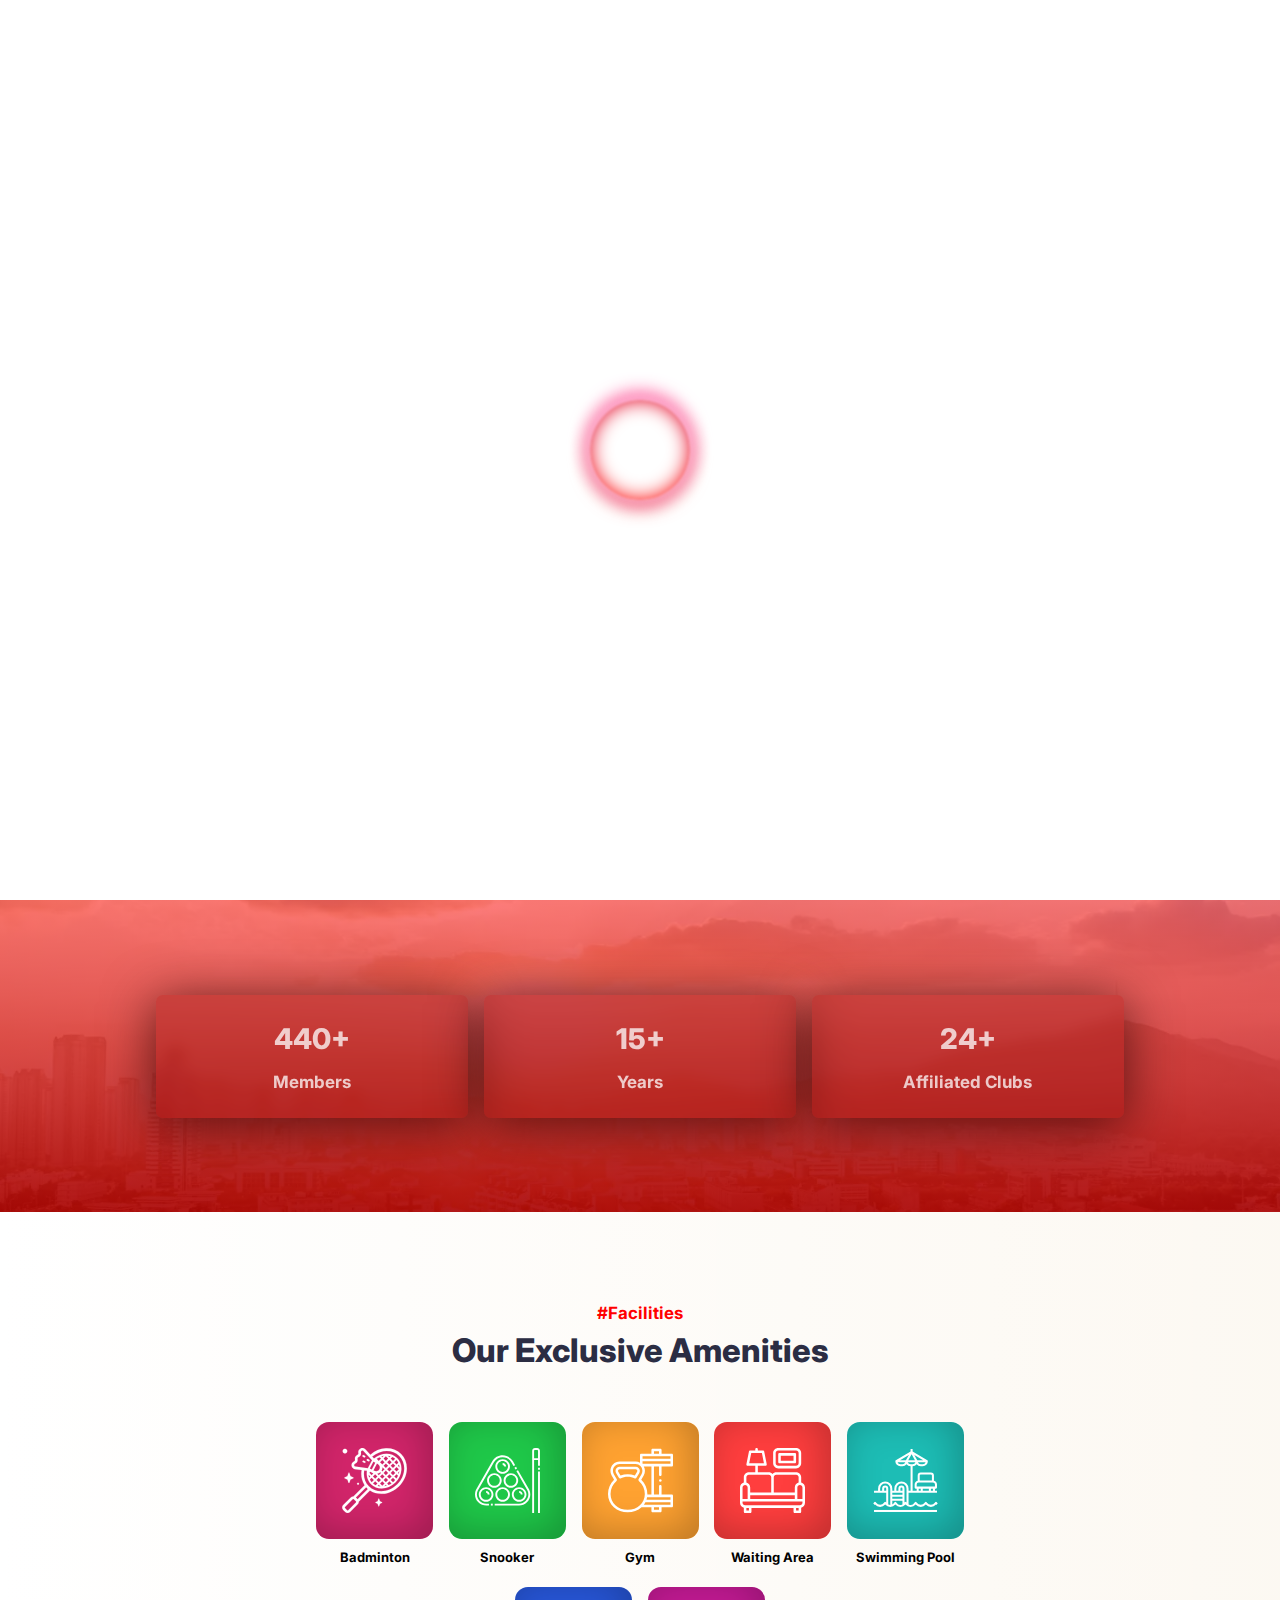
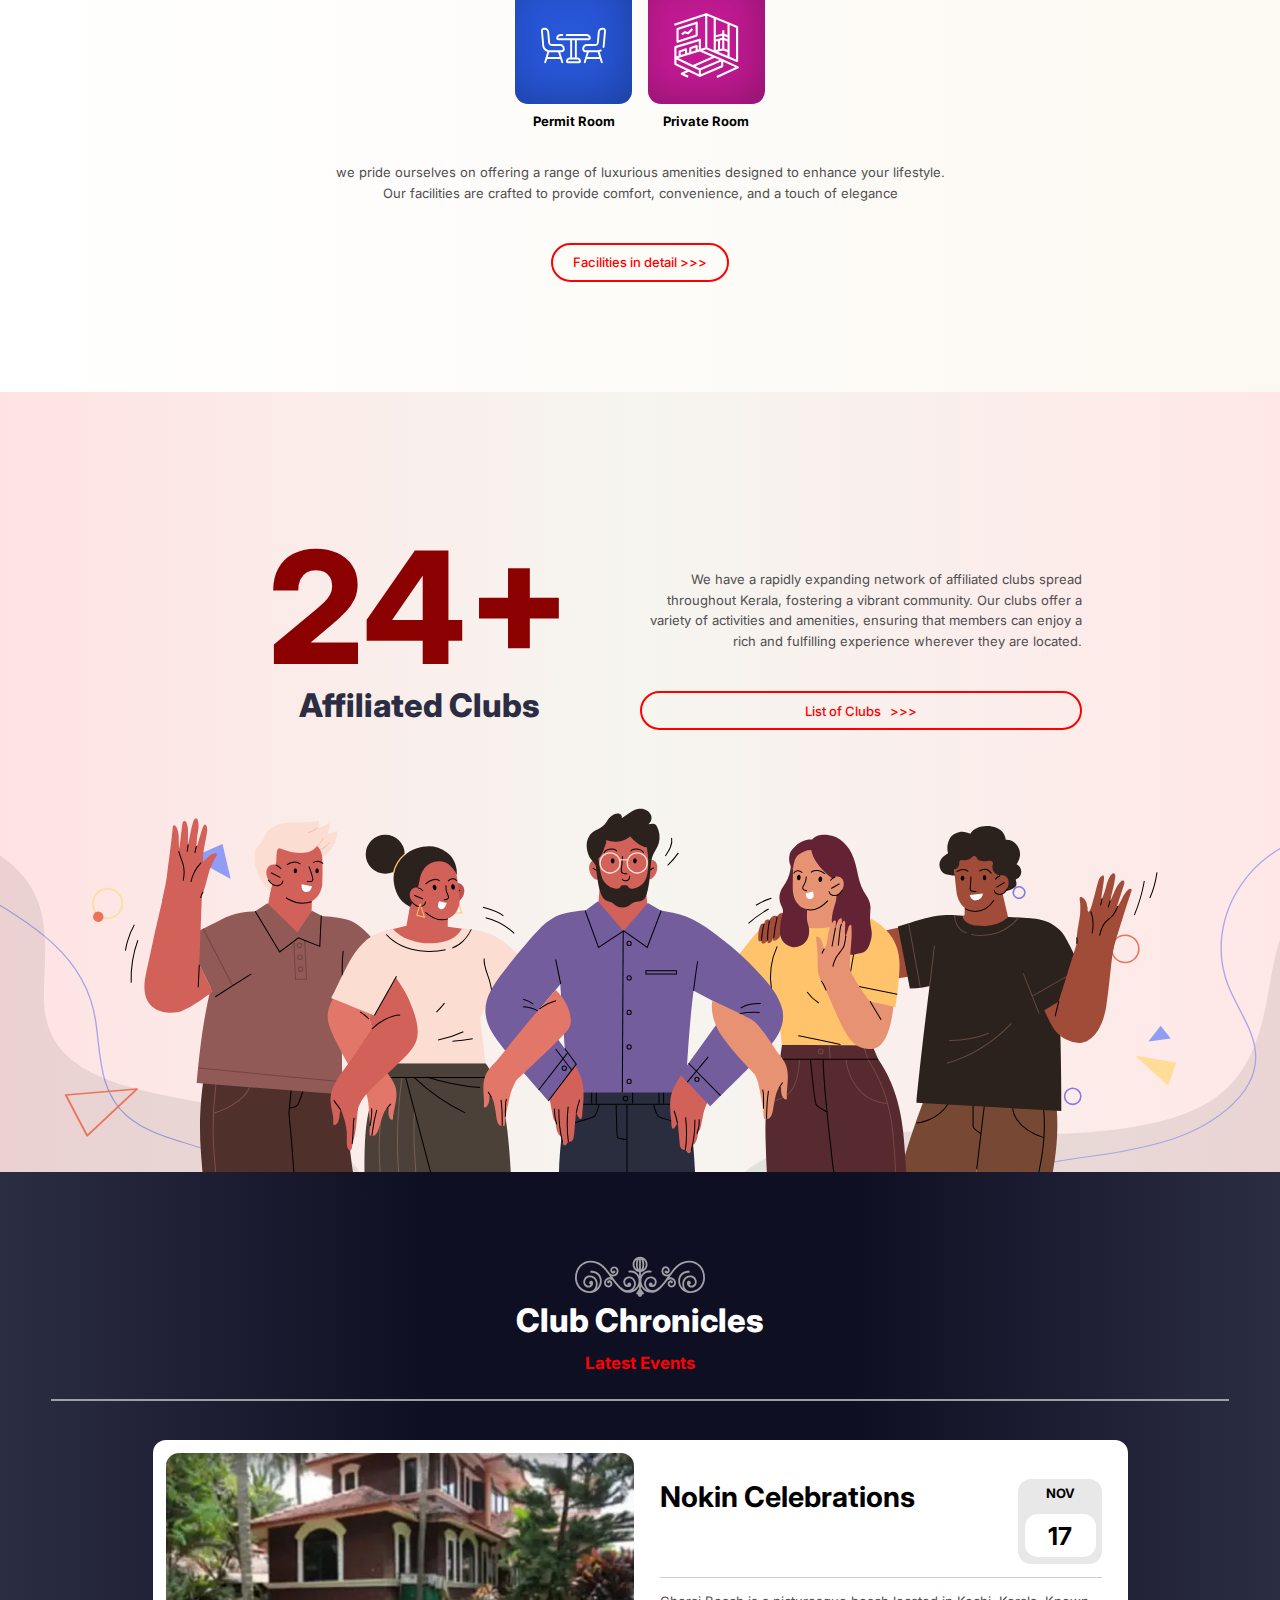
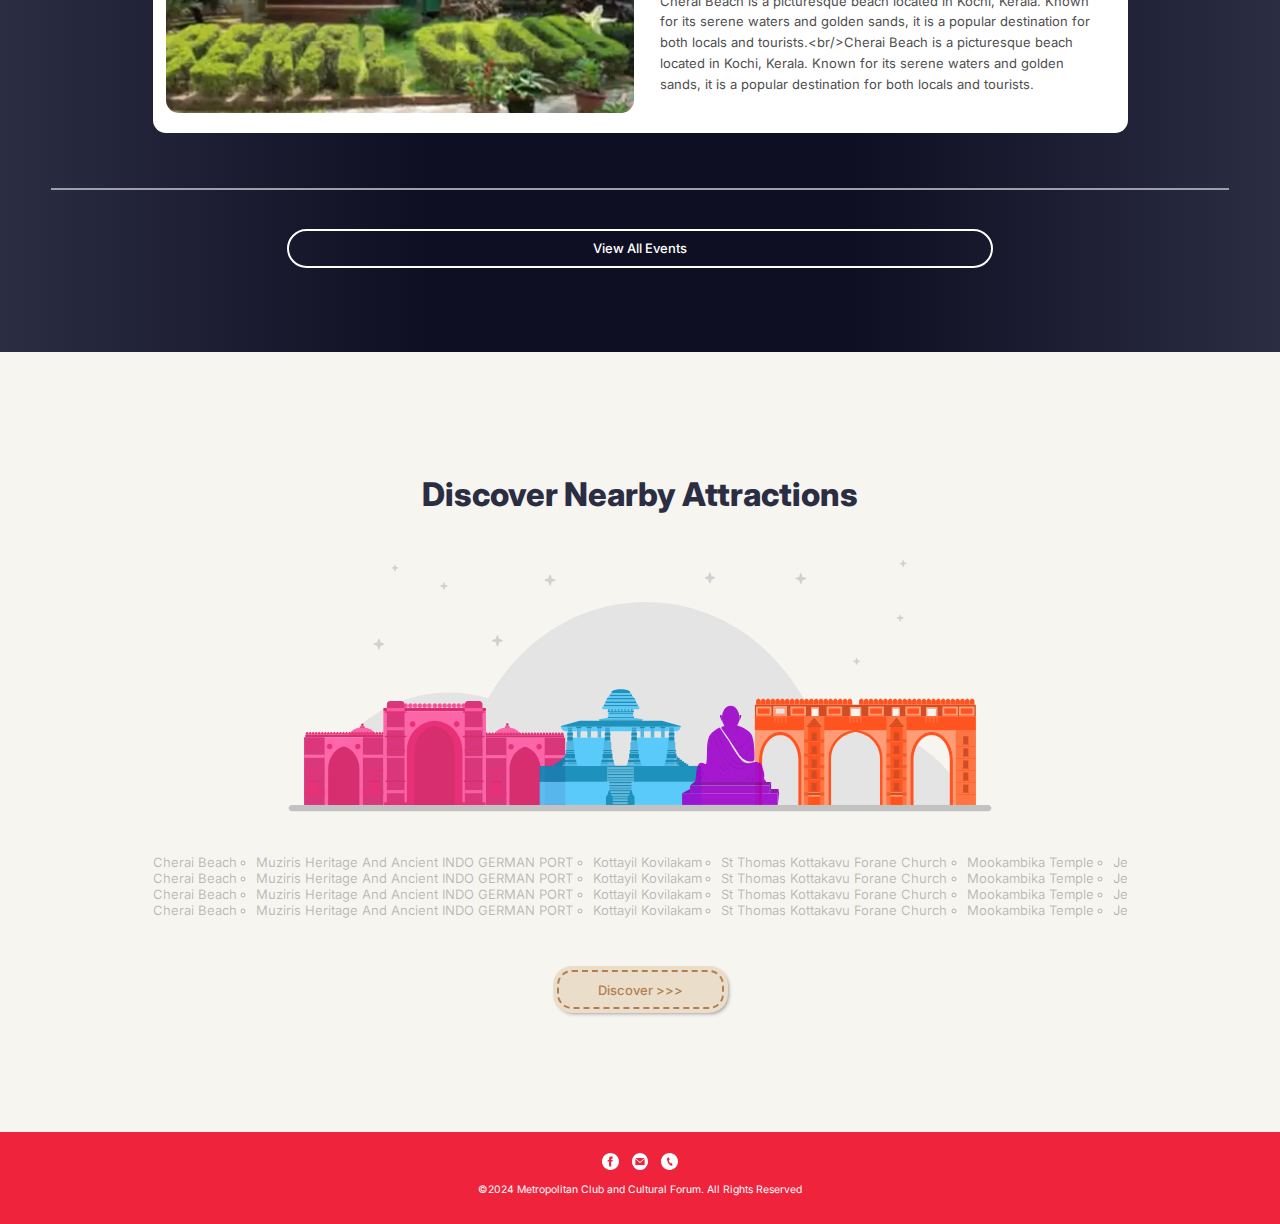
==== index.html @ 03e57292 "index.html edited" ====
<!DOCTYPE html>
<html lang="en">

<head>
    <meta charset="UTF-8" />
    <meta name="viewport" content="width=device-width, initial-scale=1.0" />
    <link rel="preconnect" href="https://fonts.googleapis.com" />
    <link rel="preconnect" href="https://fonts.gstatic.com" crossorigin />
    <link
        href="https://fonts.googleapis.com/css2?family=Inter:ital,opsz,wght@0,14..32,100..900;1,14..32,100..900&family=Lato:ital,wght@0,100;0,300;0,400;0,700;0,900;1,100;1,300;1,400;1,700;1,900&family=Lobster&display=swap"
        rel="stylesheet" />
    <link rel="stylesheet"
        href="https://cdnjs.cloudflare.com/ajax/libs/OwlCarousel2/2.3.4/assets/owl.carousel.min.css" />
    <link rel="stylesheet"
        href="https://cdnjs.cloudflare.com/ajax/libs/OwlCarousel2/2.3.4/assets/owl.theme.default.min.css" />
    <link rel="stylesheet" href="styles/resets.css" />
    <link rel="stylesheet" href="styles/support.css" />
    <link rel="stylesheet" href="styles/index.css" />
    <script src="scripts/app.js" defer></script>
    <title>Metropolitan Club</title>
</head>

<body>
    <script src="scripts/loader.js"></script>
    <nav class="navigation__bar">
        <div class="navigation__brand">
            <a href="index.html">
                <img src="./assets/images/metro.svg" alt="Brand Logo" class="navigation__brand__logo" />
                <h4 class="navigation__brand__name">Metropolitan Club</h4>
            </a>
        </div>

        <div class="navigation__items__wrapper">
            <ul class="navigation__items">

                <li class="navigation__item --mobile__hide">
                    <a href="#" class="navigation__item__url">
                        <p class="navigation__item__text --drop-downable">Explore</p>
                    </a>

                    <ul class="navigation__dropdown">
                        <li class="navigation__dropdown__item">
                            <a href="affiliated-clubs.html" class="navigation__dropdown__url">
                                <p class="navigation__dropdown__text">Affliated Clubs</p>
                            </a>
                        </li>

                        <li class="navigation__dropdown__item">
                            <a href="office-bearers.html" class="navigation__dropdown__url">
                                <p class="navigation__dropdown__text">Office Bearers</p>
                            </a>
                        </li>
                        <li class="navigation__dropdown__item">
                            <a href="nearby-attractions.html" class="navigation__dropdown__url">
                                <p class="navigation__dropdown__text">Nearby attractions</p>
                            </a>
                        </li>
                    </ul>
                </li>

                <li class="navigation__item">
                    <a href="latest-events.html" class="navigation__item__url">
                        <p class="navigation__item__text">Latest Events</p>
                    </a>
                </li>

                <li class="navigation__item">
                    <a href="facilities.html" class="navigation__item__url">
                        <p class="navigation__item__text">Facilites</p>
                    </a>
                </li>


                <li class="navigation__item">
                    <a href="membership.html" class="navigation__item__url">
                        <p class="navigation__item__text">Memberships</p>
                    </a>
                </li>

                <li class="navigation__item">
                    <a href="contacts.html" class="navigation__item__url">
                        <p class="navigation__item__text">Contact</p>
                    </a>
                </li>
            </ul>
            <div class="navigation__hamburger__icon">
                <div class="navigation__hamburger__lines"></div>
            </div>
        </div>
    </nav>

    <header id="hero">
        <div id="slides">
            <img id="slide-image" />
            <img id="slide-image-over" />
        </div>
        <div id="gradient"></div>
        <div class="container">
            <h5>Elevate Your Lifestyle</h5>
            <h1 class="h-plus">METROPOLITAN CLUB</h1>
            <div class="carousel-container">
                <div class="owl-carousel">
                    <p>
                        The Metropolitan Club was founded by socially conscious
                        businesspeople, professionals, and people with a range of
                        interests who live in and around North Paravoor.
                    </p>
                    <p>
                        Even in busy metropolis of city, the place provides a peaceful
                        atmosphere. The club is conveniently located in Nanthiyatukunnam,
                        approximately 2.25 km from Paravoor town.
                    </p>
                </div>
            </div>
            <img class="icon" src="/assets/icons/arrow.svg" alt="arrow-white">
        </div>
    </header>

    <main>
        <section id="about-us">
            <div class="container">
                <div class="hero-card">
                    <h2>440+</h2>
                    <br />
                    <h5>Members</h5>
                </div>
                <div class="hero-card">
                    <h2>15+</h2>
                    <br />
                    <h5>Years</h5>
                </div>
                <div class="hero-card">
                    <h2>24+</h2>
                    <br />
                    <h5>Affiliated&nbsp;Clubs</h5>
                </div>
            </div>
        </section>

        <section id="facilities">
            <div class="container">
                <h5>#Facilities</h5>
                <h1>Our Exclusive Amenities</h1>
                <div class="card-list">
                    <div>
                        <img style="background-color: rgb(210, 37, 106)" src="assets/icons/badminton.svg" />
                        <h6>Badminton</h6>
                    </div>
                    <div>
                        <img style="background-color: rgb(31, 200, 73)" src="assets/icons/snooker.svg" />
                        <h6>Snooker</h6>
                    </div>
                    <div>
                        <img style="background-color: rgb(255, 162, 49)" src="assets/icons/kettlebell.svg" />
                        <h6>Gym</h6>
                    </div>
                    <div>
                        <img style="background-color: rgb(255, 62, 62)" src="assets/icons/living-room.svg" />
                        <h6>Waiting Area</h6>
                    </div>
                    <div>
                        <img style="background-color: rgb(29, 189, 181)" src="assets/icons/swimming-pool.svg" />
                        <h6>Swimming Pool</h6>
                    </div>
                    <div>
                        <img style="background-color: rgb(39, 86, 215)" src="assets/icons/chair.svg" />
                        <h6>Permit Room</h6>
                    </div>
                    <div>
                        <img style="background-color: rgb(194, 26, 147)" src="assets/icons/room.svg" />
                        <h6>Private Room</h6>
                    </div>
                </div>
                <p>
                    we pride ourselves on offering a range of luxurious amenities designed to enhance your
                    lifestyle.<br> Our facilities are crafted to provide comfort, convenience, and a touch of elegance
                </p>
                <a class="btn" href="facilities.html">
                    Facilities in detail >>>
                </a>
            </div>
        </section>

        <section id="affiliated-clubs">
            <div class="container">
                <div class="content d-flex mobile-collapse">
                    <div>
                        <h1 class="h-plus">24+</h1>
                        <h1>Affiliated Clubs</h1>
                    </div>
                    <div class="p-relative">
                        <p>
                            We have a rapidly expanding network of affiliated clubs spread throughout Kerala, fostering
                            a vibrant community. Our clubs offer a variety of activities and amenities, ensuring that
                            members can enjoy a rich and fulfilling experience wherever they are located.
                        </p>
                        <a class="btn" href="affiliated-clubs.html">
                            List of Clubs&nbsp; &nbsp;>>>
                        </a>
                    </div>
                </div>
                <img src="assets/index/clubs-people.svg" alt="">
            </div>
        </section>

        <section id="latest-events">
            <div class="container">
                <img src="assets/icons/spirals-of-vines.svg">
                <h1>Club Chronicles</h1>
                <h5>Latest Events</h5>
                <div class="hr"></div>
                <ul id="event-list" class="owl-carousel">
                </ul>
                <div class="hr"></div>
                <a href="latest-events.html" class="btn">View&nbsp;All&nbsp;Events</a>
            </div>
        </section>

        <section id="tourist-attractions">
            <div class="container">
                <h1>Discover Nearby Attractions</h1>
                <img src="assets/index/nearby-attractions.svg" alt="illustration" class="illustration">
                <div class="marquee">
                    <ul class="attractions-list d-flex marquee-1"></ul>
                    <ul class="attractions-list d-flex marquee-2"></ul>
                    <ul class="attractions-list d-flex marquee-3"></ul>
                    <ul class="attractions-list d-flex marquee-4"></ul>
                </div>
                <a class="btn" href="nearby-attractions.html">
                    Discover >>>
                </a>
            </div>
        </section>
    </main>

    <footer class="footer">
        <div class="footer__icon__container">
            <a href="" class="footer__icon__link"><img class="footer__icon" src="assets/images/facebook-white.svg"
                    alt="Facebook Icon" /></a>
            <a href="" class="footer__icon__link"><img class="footer__icon" src="assets/images/email-white.svg"
                    alt="Email Icon" /></a>
            <a href="" class="footer__icon__link"><img class="footer__icon" src="assets/images/phone-white.svg"
                    alt="Phone Icon" /></a>
        </div>
        <p class="copyright__fineprint">
            ©2024 Metropolitan Club and Cultural Forum. All Rights Reserved
        </p>
    </footer>
    <script src="https://code.jquery.com/jquery-3.6.0.min.js"></script>
    <script src="https://cdnjs.cloudflare.com/ajax/libs/OwlCarousel2/2.3.4/owl.carousel.js"></script>
    <script src="scripts/index.js"></script>
</body>

</html>
---- styles/resets.css ----
/*--- CSS Variables ---*/
:root {
  --primary-clr: #ef233c;
  --secondary-clr: #2b2d42;
  --accent-clr: #ffde4a;
  --text-fineprint-clr: #858585;
  --footer-secondary-clr: #252525;
  --drop-shadow-dark: rgba(0, 0, 0, 0.19) 0px 10px 14px,
    rgba(0, 0, 0, 0.23) 0px 6px 12px;
}

/*--- CSS style resets ---*/
*,
*::after,
*::before {
  box-sizing: border-box;
  padding: 0;
  margin: 0;
}

img {
  max-width: 100%;
}

a {
  text-decoration: none;
}

li {
  list-style: none;
}

button {
  border: 0;
}

body {
  font-family: "inter";
  min-height: 100dvh;
}

/*--- Resuable Styles ---*/

/* >--- Navigation Bar Styles ---< */

.navigation__bar {
  position: fixed;
  z-index: 99;
  width: 100%;
  top: 0;
}

.navigation__brand {
  display: flex;
  align-items: center;
  justify-content: center;
  gap: 0.4rem;
  padding: 0.5rem;
  background-color: #fff;
}

.navigation__brand__logo {
  max-width: 1.3rem;
}

.navigation__brand__name {
  padding: 0;
  font-size: 1rem;
  font-weight: 300;
}

.navigation__items__wrapper {
  display: flex;
  align-items: center;
  justify-content: center;
  background-color: var(--secondary-clr);
  min-height: 4rem;
}

.navigation__items {
  display: flex;
  align-items: center;
  justify-content: space-evenly;
  width: 75%;
  min-width: min(32rem, 100%);
  max-width: 42rem;
  font-size: 1.07rem;
  font-weight: 500;
}

.navigation__item {
  height: auto;
  position: relative;
  cursor: pointer;
}

.navigation__item::after {
  position: absolute;
  content: "";
  height: 0.15rem;
  width: 0%;
  background-color: white;
  bottom: 0.1rem;
  left: 50%;
  transform: translateX(-50%);
  transition: width 300ms ease-in;
}

.navigation__item:hover::after {
  width: 1.75rem;
}

.navigation__hamburger__icon {
  display: none;
}

.--drop-downable::before {
  position: absolute;
  content: url("../assets/icons/dropdown.svg");
  top: 50%;
  right: -1.1rem;
  height: 1rem;
  width: 1rem;
  color: white;
  transform-origin: 50% calc(50% + 0.1rem);
  transform: translateY(-50%);
  transition: transform 0.3s ease-in-out;
}
.--drop-downable:hover::before {
  transform: translateY(-60%) rotate(-180deg);
}

.navigation__dropdown {
  position: absolute;
  width: max-content;
  left: 50%;
  padding-block: 1.2rem 0;
  padding-inline: 1.6rem;
  border-radius: 4px;
  background-color: var(--secondary-clr);

  visibility: hidden;
  pointer-events: none;
  opacity: 0;
  transform: translate(-50%);
  transition: opacity 200ms ease-in-out, transform 200ms ease-in-out;
}

.navigation__item__text,
.navigation__dropdown__text {
  padding: 0.3em 0;
  text-align: center;
  color: #fff;
  transition: all 150ms ease-in;
}

.navigation__dropdown__text:hover {
  transform: scale(1.07);
}

.navigation__dropdown__item {
  padding-bottom: 0.7rem;
}

.navigation__item:hover > .navigation__dropdown,
.navigation__item > .navigation__item__url:focus + .navigation__dropdown {
  visibility: visible;
  pointer-events: all;
  animation: reveal-dropdown 300ms ease-in-out;
  animation-fill-mode: forwards;
}

@keyframes reveal-dropdown {
  from {
    opacity: 0;
    transform: translate(-50%, -1rem);
  }

  to {
    opacity: 1;
    transform: translate(-50%, 0);
  }
}

/*---Navigation bar media queries ---*/

@media all and (max-width: 41rem) {
  .navigation__items {
    height: 0;
    flex-direction: column;
    justify-content: unset;
    gap: 1rem;
    min-width: unset;
    margin-block: 1.5rem;
    overflow: hidden;
  }

  .navigation__hamburger__icon {
    align-self: self-start;
    display: block;
    cursor: pointer;
  }

  .navigation__hamburger__lines {
    display: block;
    width: 1.5rem;
    height: 0.15rem;
    margin-top: 2rem;
    border-radius: 10px;
    background-color: var(--accent-clr);
    transition: transform 1s ease, opacity 0.3s ease;
  }

  .navigation__hamburger__lines::before,
  .navigation__hamburger__lines::after {
    position: absolute;
    content: "";
    width: 1.5rem;
    height: 0.15rem;
    border-radius: 10px;
    background-color: var(--accent-clr);
  }

  .navigation__hamburger__lines::before {
    transform: translateY(-0.4rem);
  }

  .navigation__hamburger__lines::after {
    transform: translateY(0.4rem);
  }

  .navigation__hamburger__icon.open .navigation__hamburger__lines {
    background-color: var(--secondary-clr);
  }

  .navigation__hamburger__icon.open .navigation__hamburger__lines::after {
    transform: rotate(-45deg);
    transition: transform 0.3s ease;
  }

  .navigation__hamburger__icon.open .navigation__hamburger__lines::before {
    transform: rotate(45deg);
    transition: transform 0.3s ease;
  }

  .--mobile__hide .navigation__item__url {
    display: none;
  }

  .navigation__dropdown {
    position: unset;
    display: block;
    width: 100%;
    padding: 0;
    visibility: visible;
    pointer-events: all;
    opacity: 1;
    transform: translate(0);
  }

  .navigation__item:hover > .navigation__dropdown,
  .navigation__item > .navigation__item__url:focus + .navigation__dropdown {
    animation: unset;
  }

  .navigation__dropdown__item {
    position: relative;
    padding: 0;
  }

  .navigation__dropdown__item + .navigation__dropdown__item {
    padding-top: 1rem;
  }

  .navigation__dropdown__text:hover {
    transform: unset;
  }

  .navigation__item.--mobile__hide::after {
    position: unset;
    height: unset;
    transform: unset;
    transition: unset;
  }

  .navigation__dropdown__item::after {
    position: absolute;
    content: "";
    height: 0.15rem;
    width: 0%;
    background-color: white;
    bottom: 0.1rem;
    left: 50%;
    transform: translateX(-50%);
    transition: width 300ms ease-in;
  }

  .navigation__dropdown__item:hover::after {
    width: 1.75rem;
  }
}

/*--- footer styles  ---*/

.footer {
  display: flex;
  flex-direction: column;
  align-items: center;
  justify-content: center;
  flex-wrap: wrap;
  gap: 0.7rem;
  width: 100%;
  padding-block: 1.6rem;
  color: white;
  background-color: var(--primary-clr);
}

.footer__icon__container {
  display: flex;
  gap: 1rem;
  text-align: center;
}

.footer__icon {
  max-width: 1.3rem;
}

.copyright__fineprint {
  text-align: center;
  font-size: 0.8rem;
}

.footer__icon__link {
  transition: transform 200ms ease-in;
}

.footer__icon__link:hover {
  transform: scale(1.1);
}

.--background-clr {
  background-color: var(--footer-secondary-clr);
}

/*--- javascript Classes ----*/
---- styles/support.css ----
:root {
  font-size: 13px;
}

h1 {
  padding-bottom: 0.5em;
  font-weight: 800;
  font-size: 2.5rem;
}

h2 {
  padding-bottom: 0.5em;
  font-weight: bold;
  font-size: 2.2rem;
}

h3 {
  padding-bottom: 0.5em;
  font-weight: bold;
  font-size: 1.9rem;
}

h4 {
  padding-bottom: 0.5em;
  font-weight: bold;
  font-size: 1.6rem;
}

h5 {
  padding-bottom: 0.5em;
  font-weight: bold;
  font-size: 1.3rem;
}

h6 {
  padding-bottom: 0.5em;
  font-weight: bold;
  font-size: 1rem;
}

p {
  padding-bottom: 0.5em;
  color: rgb(79, 79, 79);
  line-height: 1.6em;
  font-size: 1rem;
}

body {
  position: relative;
  background-color: #f6f5f0;
  overflow-x: hidden;
}

header,
section {
  margin: none;
  display: flex;
  justify-content: center;
  align-items: center;
  width: 100vw;
}
header .container,
section .container {
  padding-block: 5rem;
  display: flex;
  align-items: center;
  justify-content: center;
  margin: 0rem 0rem;
  max-width: 98rem;
  width: 92%;
}
header:nth-child(even),
section:nth-child(even) {
  background-color: #e8e8e8;
}

nav p,
footer p {
  color: white !important;
}

.secondary-header {
  min-height: 28rem;
  background: linear-gradient(to top, rgba(0, 0, 0, 0.6745098039), rgba(52, 57, 73, 0.4784313725)), url("../assets/header-image.webp") bottom/cover no-repeat;
  display: flex;
  align-items: end;
}
.secondary-header .container {
  width: 100vw;
  flex-direction: column;
  display: flex;
  align-items: center;
  justify-content: center;
  padding-bottom: 4.5rem;
}
.secondary-header .h-plus {
  text-shadow: 0 0 0.5rem rgb(67, 67, 67), 0.5rem 0rem 0 rgba(255, 255, 255, 0.645), -0.5rem 0rem 0 rgba(255, 255, 255, 0.288);
  text-align: center;
  display: flex;
  justify-content: center;
  align-items: center;
  line-height: clamp(4rem, 8vw, 8rem);
  color: rgba(255, 0, 0, 0.5);
  font-size: clamp(4rem, 8vw, 8rem);
  padding-bottom: 2rem;
}
.secondary-header h1 {
  color: white;
  padding-bottom: 0.5em;
}
.secondary-header h5 {
  text-align: center;
  font-weight: 500;
  color: white;
  padding-bottom: 2rem;
}
.secondary-header h6 {
  color: white;
  opacity: 0.75;
}

.btn {
  font-size: 1rem;
  height: 3rem;
  color: red;
  cursor: pointer;
  font-weight: 500;
  transition: all 0.2s;
  padding: 10px 20px;
  border: solid 2px red;
  border-radius: 100px;
  display: flex;
  align-items: center;
  justify-content: center;
}
.btn:hover {
  border: solid 2px white;
  background: #e8003c;
  color: white;
}
.btn > svg {
  width: 34px;
  margin-left: 10px;
  transition: transform 0.3s ease-in-out;
}
.btn:hover svg {
  transform: translateX(5px);
}
.btn:active {
  transform: translateY(3px);
  background: #bd0032;
}

#card-board {
  display: flex;
  flex-wrap: wrap;
  gap: 1rem;
  justify-content: center;
  align-items: stretch;
}

.d-flex {
  display: flex;
}

.p-relative {
  position: relative;
}

.p-absolute {
  position: absolute;
}

.mobile-collapse > * {
  width: 50%;
}

@media screen and (max-width: 72rem) {
  .mobile-collapse {
    flex-direction: column;
  }
  .mobile-collapse > * {
    width: 100%;
  }
  .mobile-collapse p {
    text-align: center !important;
  }
}
hr {
  border-top: solid 1px #b1b1b1;
  border-bottom: solid 1px #b1b1b1;
  padding: 0;
  margin: 0;
  width: 100%;
}

img {
  -o-object-fit: cover;
     object-fit: cover;
}

@keyframes fade-out {
  from {
    opacity: 1;
  }
  to {
    opacity: 0;
  }
}
.loader-container {
  z-index: 9999;
  top: 0;
  left: 0;
  right: 0;
  bottom: 0;
  position: fixed;
  background-color: white;
  display: flex;
  align-items: center;
  justify-content: center;
  transition: 0.5s;
}

.loader {
  background-image: linear-gradient(#e40021 35%, #ff0000);
  width: 100px;
  height: 100px;
  animation: spinning 1.7s linear infinite;
  text-align: center;
  border-radius: 50px;
  filter: blur(1px);
  box-shadow: 0px -5px 20px 0px #ff2486, 0px 5px 20px 0px #e40021;
}

.spinner {
  background-color: white;
  width: 100px;
  height: 100px;
  border-radius: 50px;
  filter: blur(10px);
}

@keyframes spinning {
  to {
    transform: rotate(360deg);
  }
}
.card {
  background-color: white;
  border: solid rgba(211, 211, 211, 0.516) 1px;
  overflow: hidden;
  box-sizing: border-box;
  gap: 0.8rem;
  border-radius: 2rem;
}
---- styles/index.css ----
@keyframes slideZoomIn {
  0% {
    transform: scale(1.12);
  }
  100% {
    transform: scale(1.36);
  }
}
@keyframes slideZoomInOver {
  0% {
    transform: scale(1);
    opacity: 0;
  }
  20% {
    opacity: 1;
  }
  80% {
    opacity: 1;
  }
  100% {
    transform: scale(1.24);
    opacity: 0;
  }
}
@keyframes bounce {
  0% {
    opacity: 0;
    transform: translateY(0%);
  }
  10% {
    opacity: 0.4;
  }
  50% {
    transform: translateY(20%);
  }
  85% {
    opacity: 0.4;
  }
  100% {
    opacity: 0;
    transform: translateY(15%);
  }
}
header {
  overflow: hidden;
  position: relative;
  background-color: black;
  height: 100vh;
  display: flex;
  align-items: end;
}
header #slides {
  -o-object-fit: cover;
     object-fit: cover;
  position: absolute;
  width: 100vw;
  height: 100vh;
}
header #gradient {
  position: absolute;
  top: 0;
  bottom: 0;
  right: 0;
  left: 0;
  background: linear-gradient(180deg, rgba(0, 0, 0, 0.34) 0%, rgba(6, 25, 44, 0.7) 40%, rgba(13, 39, 67, 0.65) 100%);
}
header #slide-image {
  position: absolute;
  display: flex;
  height: 100vh;
  width: 100vw;
  animation: slideZoomIn 16s linear infinite 8s;
}
header #slide-image-over {
  background-color: rgba(0, 0, 255, 0.175);
  display: flex;
  height: 100vh;
  width: 100vw;
  position: absolute;
  animation: slideZoomInOver 16s linear infinite;
}
header .container {
  margin: 0;
  padding-bottom: 8rem !important;
  max-width: none;
  width: 100% !important;
  -webkit-backdrop-filter: blur(0rem);
  backdrop-filter: blur(0rem);
  flex-direction: column;
  display: flex;
  align-items: center;
  justify-content: center;
  background: linear-gradient(to top, rgba(0, 0, 0, 0.7), rgba(0, 0, 0, 0));
}
header .container > * {
  padding-right: 2rem;
  padding-left: 2rem;
  max-width: 100rem;
}
header .container .icon {
  padding-top: 3rem;
  opacity: 0.3;
  width: 6rem;
  animation: bounce 4s infinite;
}
header .carousel-container {
  width: 100%;
  background: linear-gradient(to right, transparent, rgba(133, 133, 133, 0.5), transparent);
  border-radius: 0.5rem;
}
header .carousel-container p {
  margin: auto;
  padding: 2rem;
  text-align: center;
  line-height: 1.8em;
  color: white !important;
  max-width: 42rem;
}
header .h-plus {
  text-align: center;
  display: flex;
  justify-content: center;
  align-items: center;
  line-height: clamp(1em, 8vw, 1em);
  font-size: clamp(3rem, 8vw, 6rem);
  padding-bottom: 2rem;
  background: linear-gradient(to top, rgb(169, 0, 0), rgb(255, 86, 86));
  opacity: 0.9;
  -webkit-background-clip: text;
  background-clip: text;
  -webkit-text-fill-color: transparent;
}
header h5 {
  text-align: center;
  font-weight: 500;
  color: white;
  padding-bottom: 1.5rem;
  opacity: 0.8;
}

section {
  min-height: 60rem;
}
section h1 {
  color: #2b2d43;
  padding-bottom: 3rem;
}
section h5 {
  color: red;
}

#about-us {
  background: linear-gradient(to top, rgba(169, 0, 0, 0.9), rgba(255, 86, 86, 0.75)), url("../assets/index/about-us.webp") no-repeat center center;
  background-size: cover;
  min-height: 24rem;
}
#about-us .container {
  gap: 1.2rem;
  display: flex;
  flex-wrap: wrap;
  align-items: center;
  justify-content: center;
}
#about-us .hero-card {
  -webkit-backdrop-filter: blur(0.5rem);
  backdrop-filter: blur(0.5rem);
  border-radius: 0.5rem;
  width: 30%;
  min-width: 16rem;
  max-width: 24rem;
  background-color: rgba(136, 0, 0, 0.286);
  text-align: center;
  padding: 2rem;
  box-shadow: 0rem 0.5rem 4rem rgba(37, 0, 0, 0.7019607843);
}
#about-us .hero-card h2,
#about-us .hero-card h5 {
  padding: 0;
  color: rgba(255, 255, 255, 0.75);
}
#about-us .hero-card h2 {
  font-weight: 800 !important;
}

#facilities {
  text-align: center;
  background: linear-gradient(to left, rgba(255, 250, 243, 0.7), rgb(255, 255, 255));
}
#facilities .container {
  display: flex;
  align-items: center;
  flex-direction: column;
}
#facilities p {
  max-width: 60rem;
  padding-bottom: 1.5rem;
}
#facilities h6 {
  padding-top: 0.5rem;
}
#facilities .card-list {
  padding-top: 1rem;
  padding-bottom: 2rem;
  display: flex;
  flex-wrap: wrap;
  gap: 1.2rem;
  align-items: center;
  justify-content: center;
  max-width: 50rem;
}
#facilities .card-list img {
  width: 9rem;
  box-shadow: inset -0.5rem -0.5rem 3rem rgba(0, 0, 0, 0.25);
  padding: 2rem;
  border-radius: 1rem;
  height: 9rem;
  transition: box-shadow 0.5s;
}
#facilities .card-list img:hover {
  box-shadow: inset 0.5rem 0.5rem 3rem rgba(0, 0, 0, 0.25);
}
#facilities .btn {
  margin: 1.5rem;
}

@keyframes rotate {
  from {
    transform: translate(-50%, -50%) rotate(0deg);
  }
  to {
    transform: translate(-50%, -50%) rotate(360deg);
  }
}
#affiliated-clubs {
  overflow: hidden;
  text-align: left;
  align-items: flex-start;
  background: url(../assets/index/clubs-bg.svg) bottom center/contain no-repeat, linear-gradient(to left, rgb(255, 231, 231), rgba(0, 0, 0, 0), rgb(255, 227, 227));
  align-items: end;
}
#affiliated-clubs .container {
  display: flex;
  flex-direction: column;
  padding-top: 0;
  padding-bottom: 0;
  align-items: center;
}
#affiliated-clubs .content {
  width: 75%;
  justify-content: space-between;
}
#affiliated-clubs h1 {
  padding: 0;
  text-align: center;
}
#affiliated-clubs .h-plus {
  justify-content: center;
  display: flex;
  align-items: center;
  height: 12rem;
  color: darkred;
  font-size: 12rem;
}
#affiliated-clubs p {
  text-align: right;
  padding: 3rem 0rem 6rem !important;
}
#affiliated-clubs .content {
  z-index: 10;
}
#affiliated-clubs img {
  padding-top: 4rem;
  width: 100%;
  max-width: 80rem;
}
#affiliated-clubs .btn {
  left: 0;
  right: 0;
  bottom: 0;
  position: absolute;
}

#latest-events {
  background: linear-gradient(to right, #2b2d43, rgb(15, 15, 35), rgb(15, 15, 35), #2b2d43);
}
#latest-events .container {
  display: flex;
  flex-direction: column;
  align-items: center;
  justify-content: center;
}
#latest-events .container > img {
  width: 10rem;
}
#latest-events .container > img {
  opacity: 0.6;
}
#latest-events .hr {
  width: 100%;
  border-top: solid #9f9fa7 2px;
}
#latest-events h1 {
  text-align: center;
  color: white;
  width: 100%;
  padding-bottom: 1rem;
}
#latest-events h5 {
  width: 100%;
  padding-bottom: 2rem;
  text-align: center;
  color: rgb(255, 0, 0);
}
#latest-events .event-slide-container {
  width: 100%;
  display: flex;
  align-items: center;
  justify-content: center;
}
#latest-events .event-slide {
  margin: 0.5rem;
  margin-top: 3rem;
  margin-bottom: 3rem;
  max-width: 75rem;
  min-height: 10rem;
  border-radius: 1rem;
  padding: 1rem;
  gap: 1rem;
  display: flex;
  background-color: white;
}
#latest-events .event-slide .event-details {
  padding: 2rem 1rem;
  width: 50%;
}
#latest-events .event-slide .event-details .event-title {
  display: flex;
  gap: 1rem;
  padding-bottom: 1rem;
}
#latest-events .event-slide .event-details .event-title h2 {
  display: flex;
  width: 100%;
}
#latest-events .event-slide .event-details p {
  height: 9rem;
  overflow: hidden;
  padding-top: 1rem;
  border-top: 1px solid #d0d0d0;
}
#latest-events .event-slide .date-card {
  justify-self: flex-end;
  width: 8rem;
  background-color: rgb(232, 232, 232);
  padding: 0.5rem;
  border-radius: 1rem;
  text-align: center;
}
#latest-events .event-slide .date-card h3 {
  background-color: white;
  margin-top: 0.5rem;
  border-radius: 1rem;
  padding: 0.5rem;
}
#latest-events .event-slide img {
  width: 50%;
  border-radius: 1rem;
  -o-object-fit: cover;
     object-fit: cover;
  height: 20rem;
}
#latest-events .btn {
  width: 60%;
  max-width: 60rem;
  border: solid 2px white;
  margin-top: 3rem;
  color: white;
}
#latest-events .btn:hover {
  background-color: white;
  color: #2b2d43;
}

@media screen and (max-width: 72rem) {
  .mobile-collapse {
    flex-direction: column;
  }
  .mobile-collapse > * {
    width: 100% !important;
  }
  .mobile-collapse p {
    text-align: center !important;
  }
}
@keyframes marquee {
  0% {
    transform: translateX(0);
  }
  100% {
    transform: translateX(-100%);
  }
}
#tourist-attractions {
  text-align: center;
}
#tourist-attractions .container {
  overflow: hidden;
  display: flex;
  align-items: center;
  justify-content: center;
  flex-direction: column;
}
#tourist-attractions li {
  color: rgba(0, 0, 0, 0.264);
  list-style: circle;
  text-wrap: nowrap;
  padding-right: 1.5rem;
}
#tourist-attractions button {
  background-color: red;
  color: white;
  font-size: 1rem;
  height: 3rem;
  align-items: center;
  justify-content: center;
  display: flex;
  padding: 1rem 2rem;
  border-radius: 0.5rem;
}
#tourist-attractions button .svg {
  padding-right: 1rem;
  height: 2rem;
}
#tourist-attractions .btn {
  outline: none;
  color: hsl(28, 40%, 51%);
  padding: 1em;
  padding-left: 3em;
  padding-right: 3em;
  border: 2px dashed hsl(28, 40%, 51%);
  border-radius: 15px;
  background-color: #EADDCA;
  box-shadow: 0 0 0 4px #EADDCA, 2px 2px 4px 2px rgba(0, 0, 0, 0.5);
  transition: 0.1s ease-in-out, 0.4s color;
}
#tourist-attractions button:active {
  transform: translateX(0.1em) translateY(0.1em);
  box-shadow: 0 0 0 4px #EADDCA, 1.5px 1.5px 2.5px 1.5px rgba(0, 0, 0, 0.5);
}
#tourist-attractions .marquee-1 {
  animation: marquee 48s linear 0s infinite;
}
#tourist-attractions .marquee-2 {
  animation: marquee 48s linear -6s infinite reverse;
}
#tourist-attractions .marquee-3 {
  animation: marquee 48s linear -12s infinite;
}
#tourist-attractions .marquee-4 {
  animation: marquee 48s linear -18s infinite reverse;
}
#tourist-attractions .marquee {
  width: 100%;
  max-width: 75rem;
  overflow: hidden;
  padding-bottom: 4rem;
}
#tourist-attractions img {
  padding: 0rem 0 2rem;
}
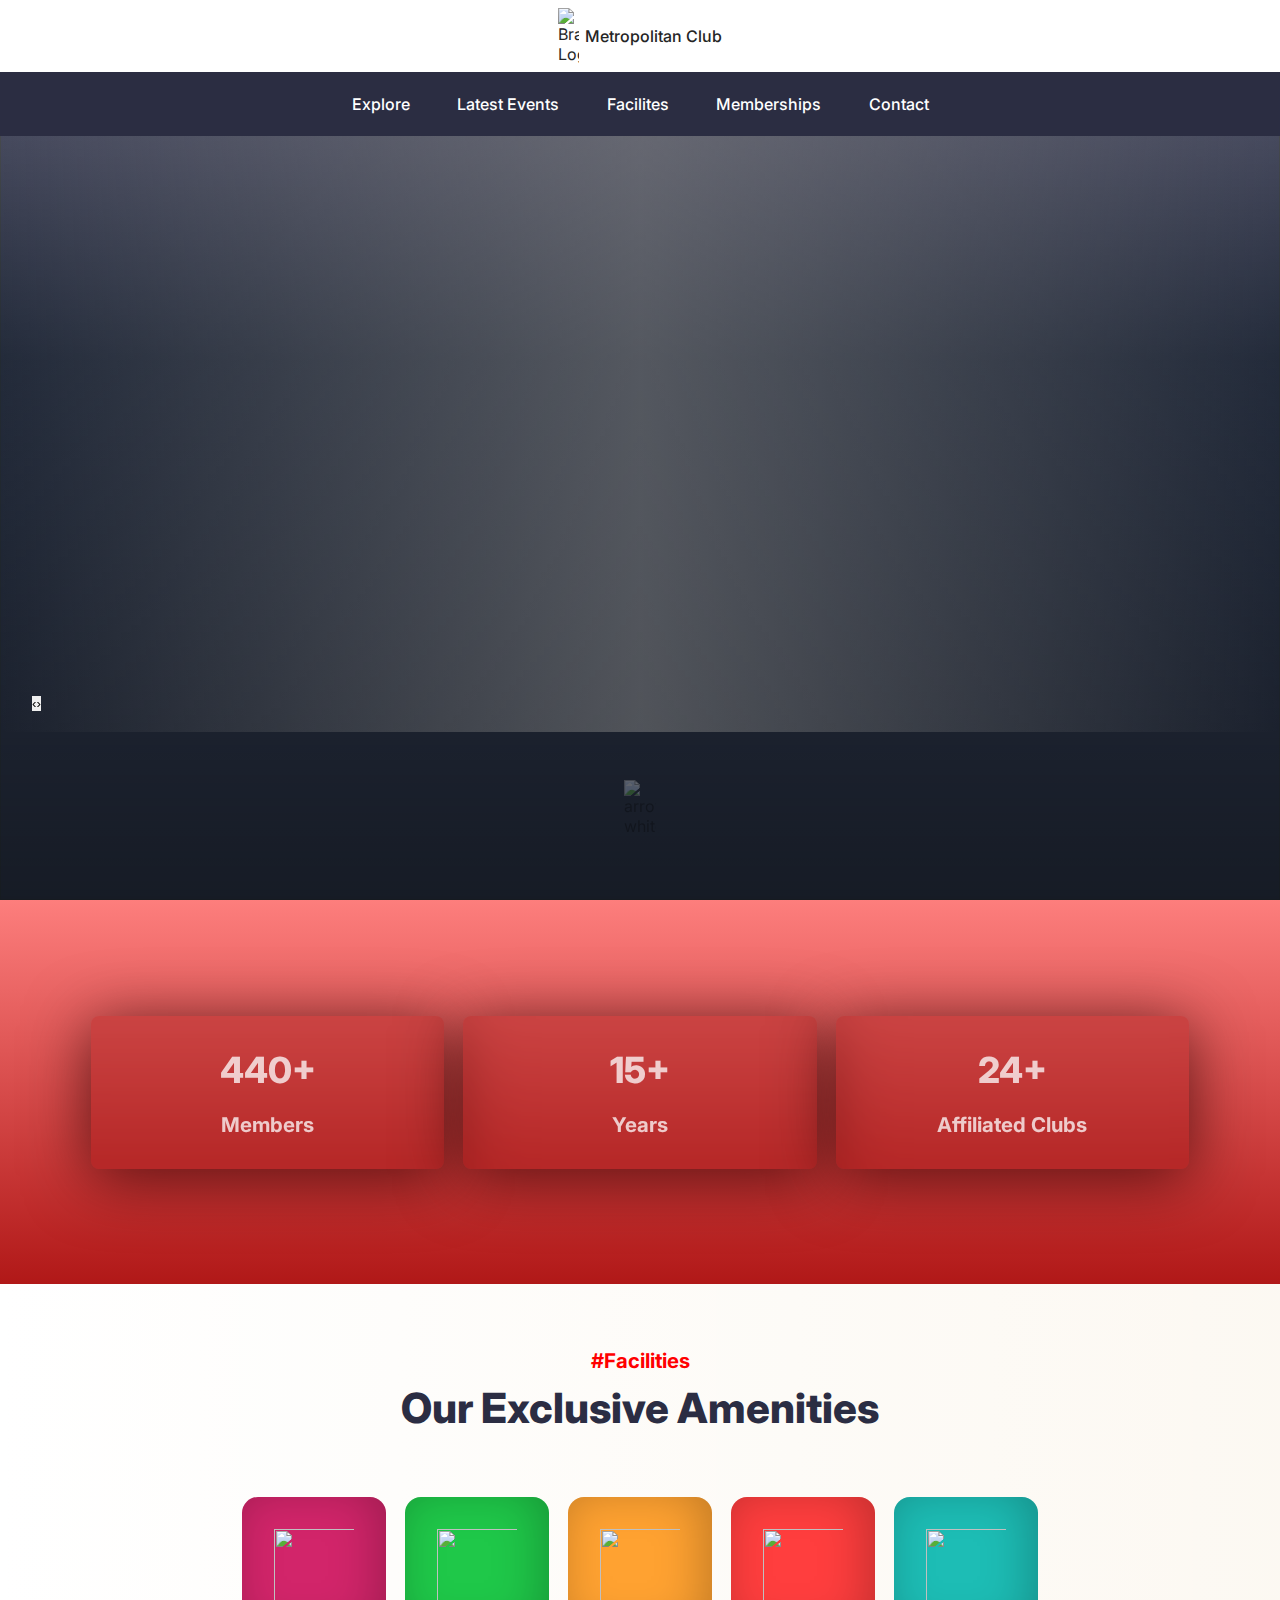
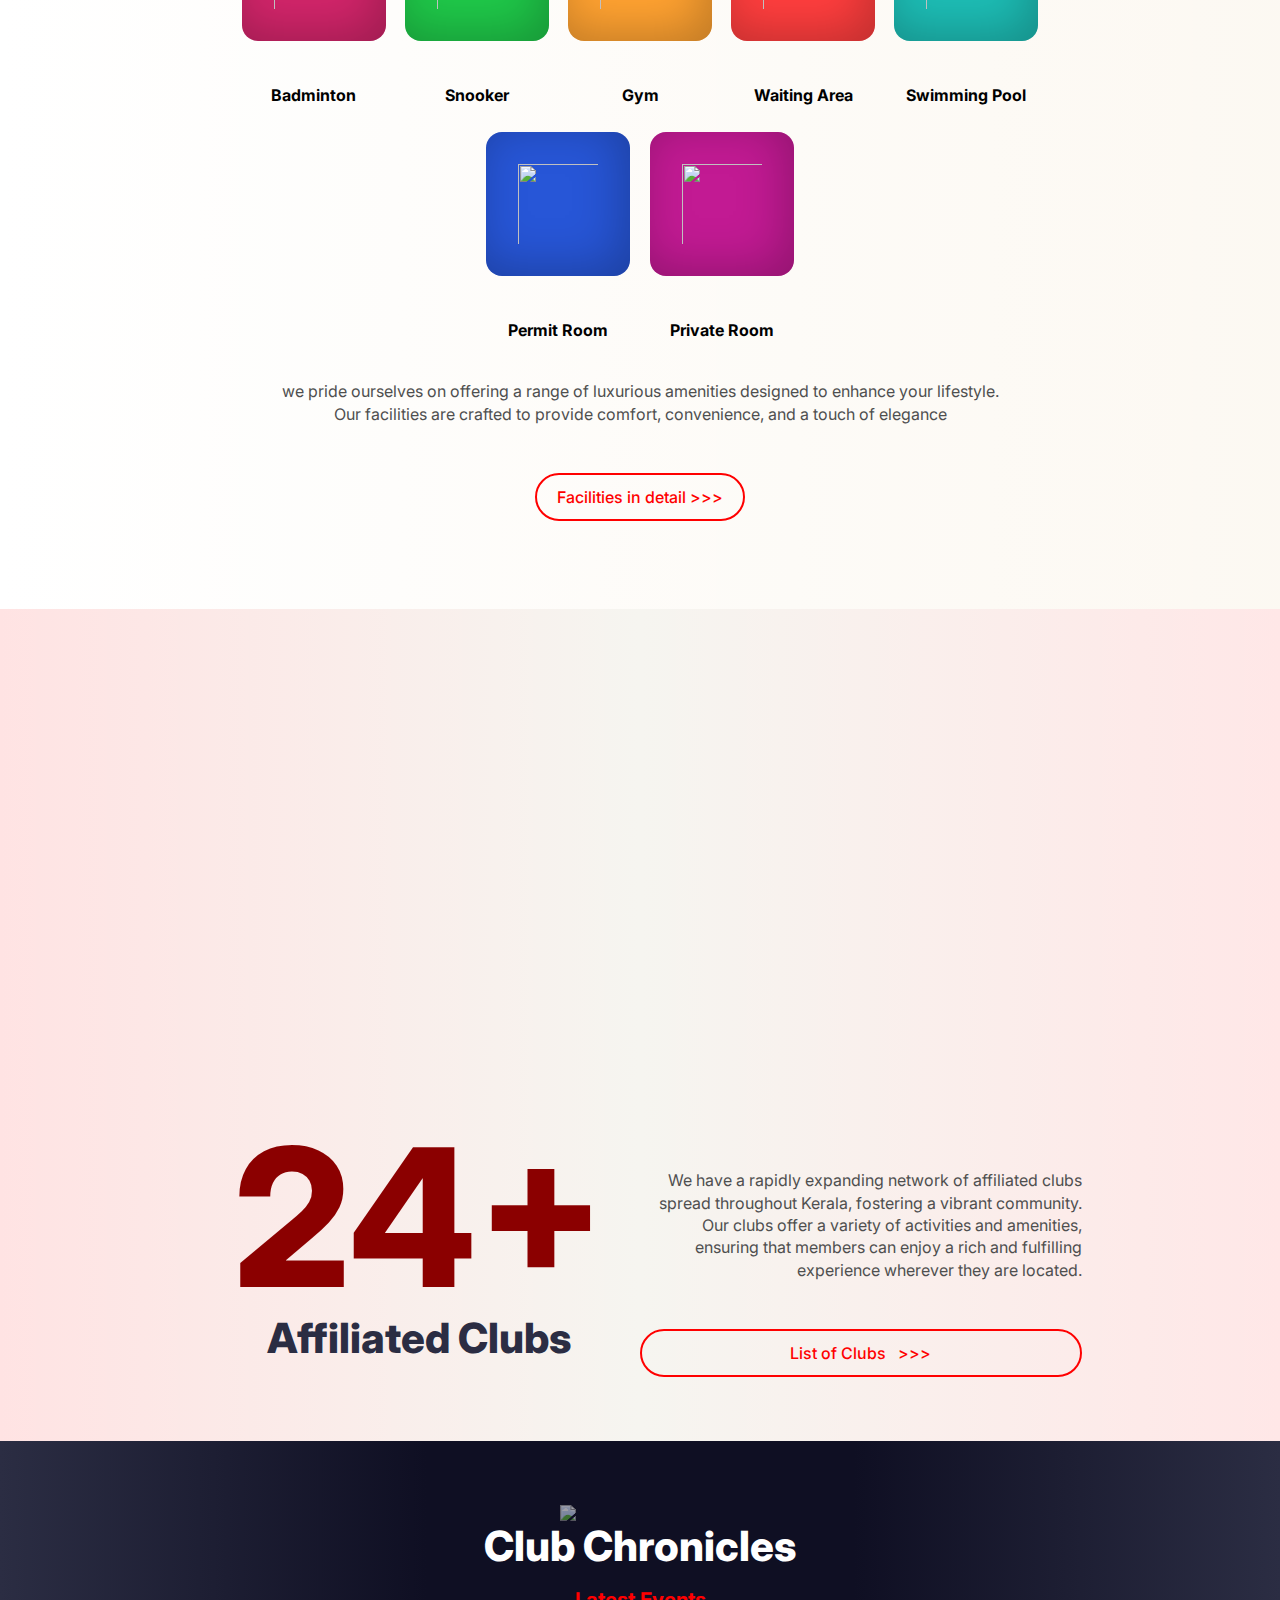
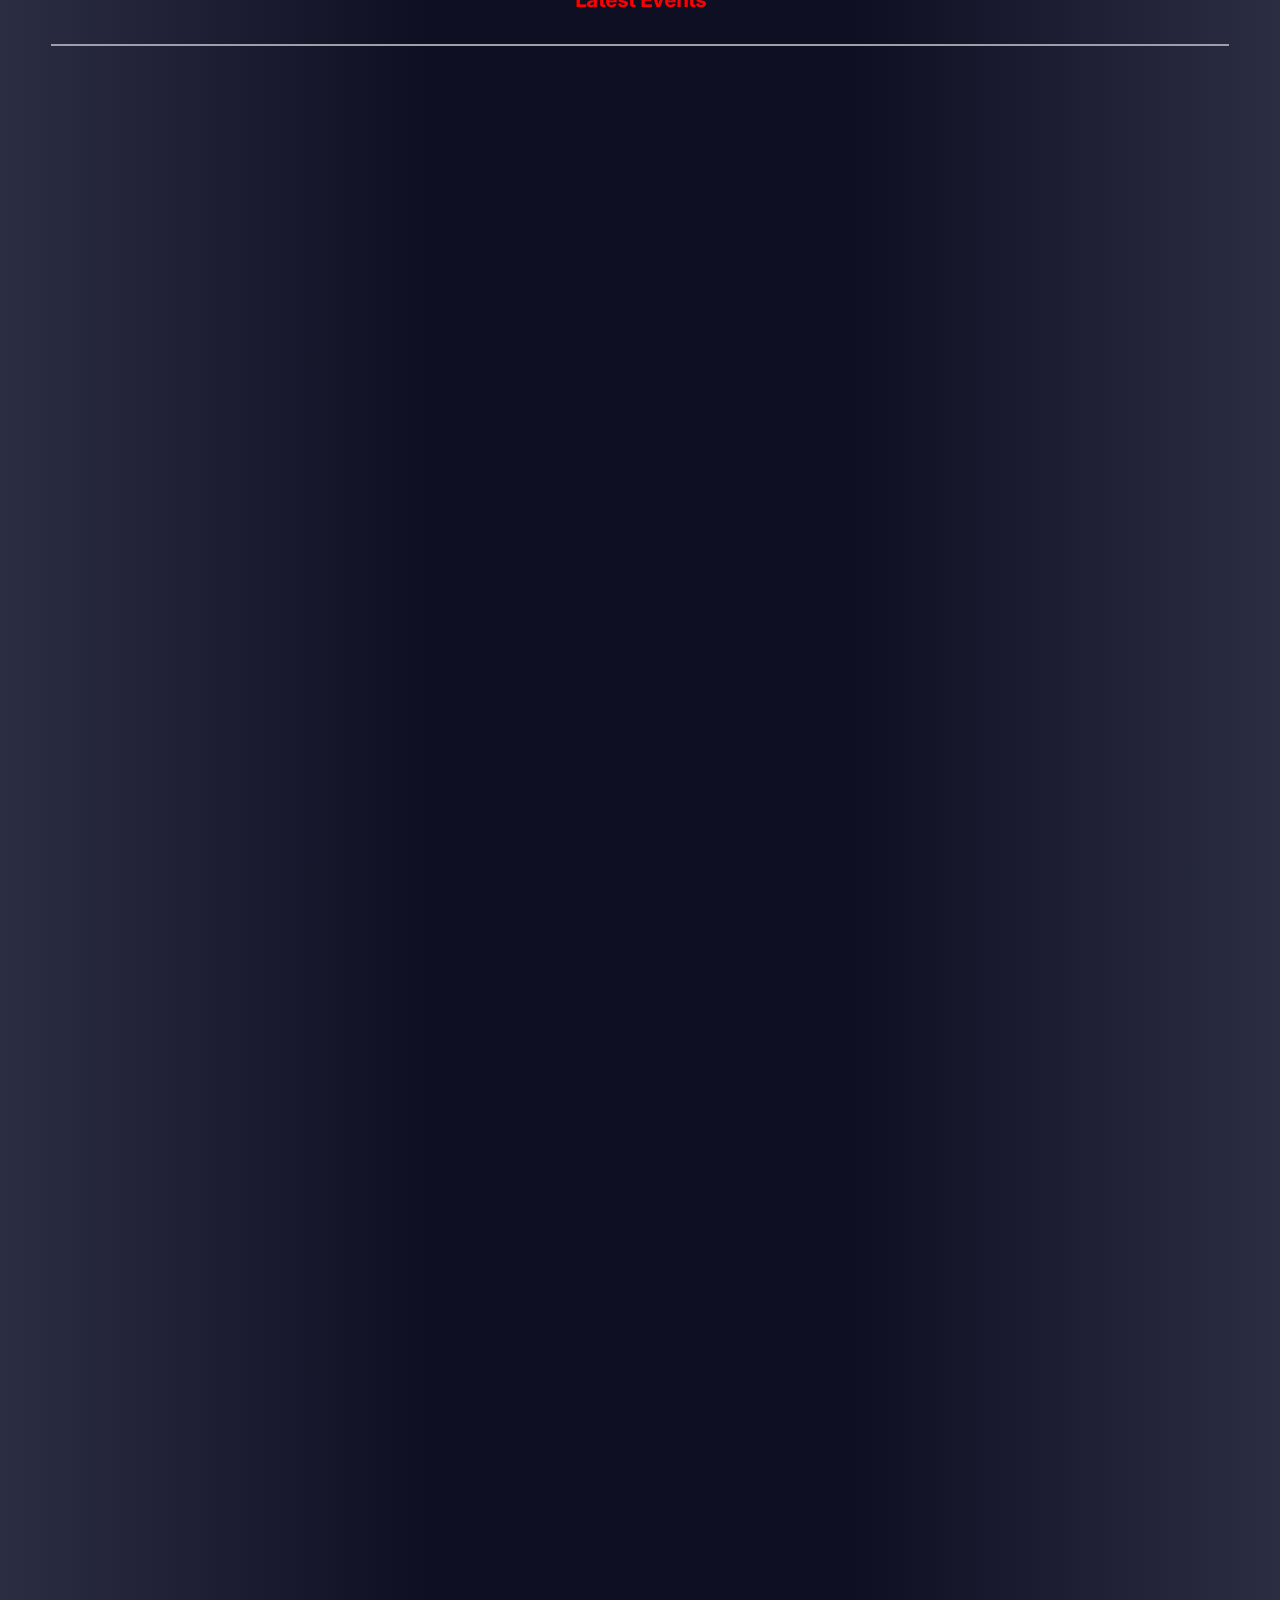
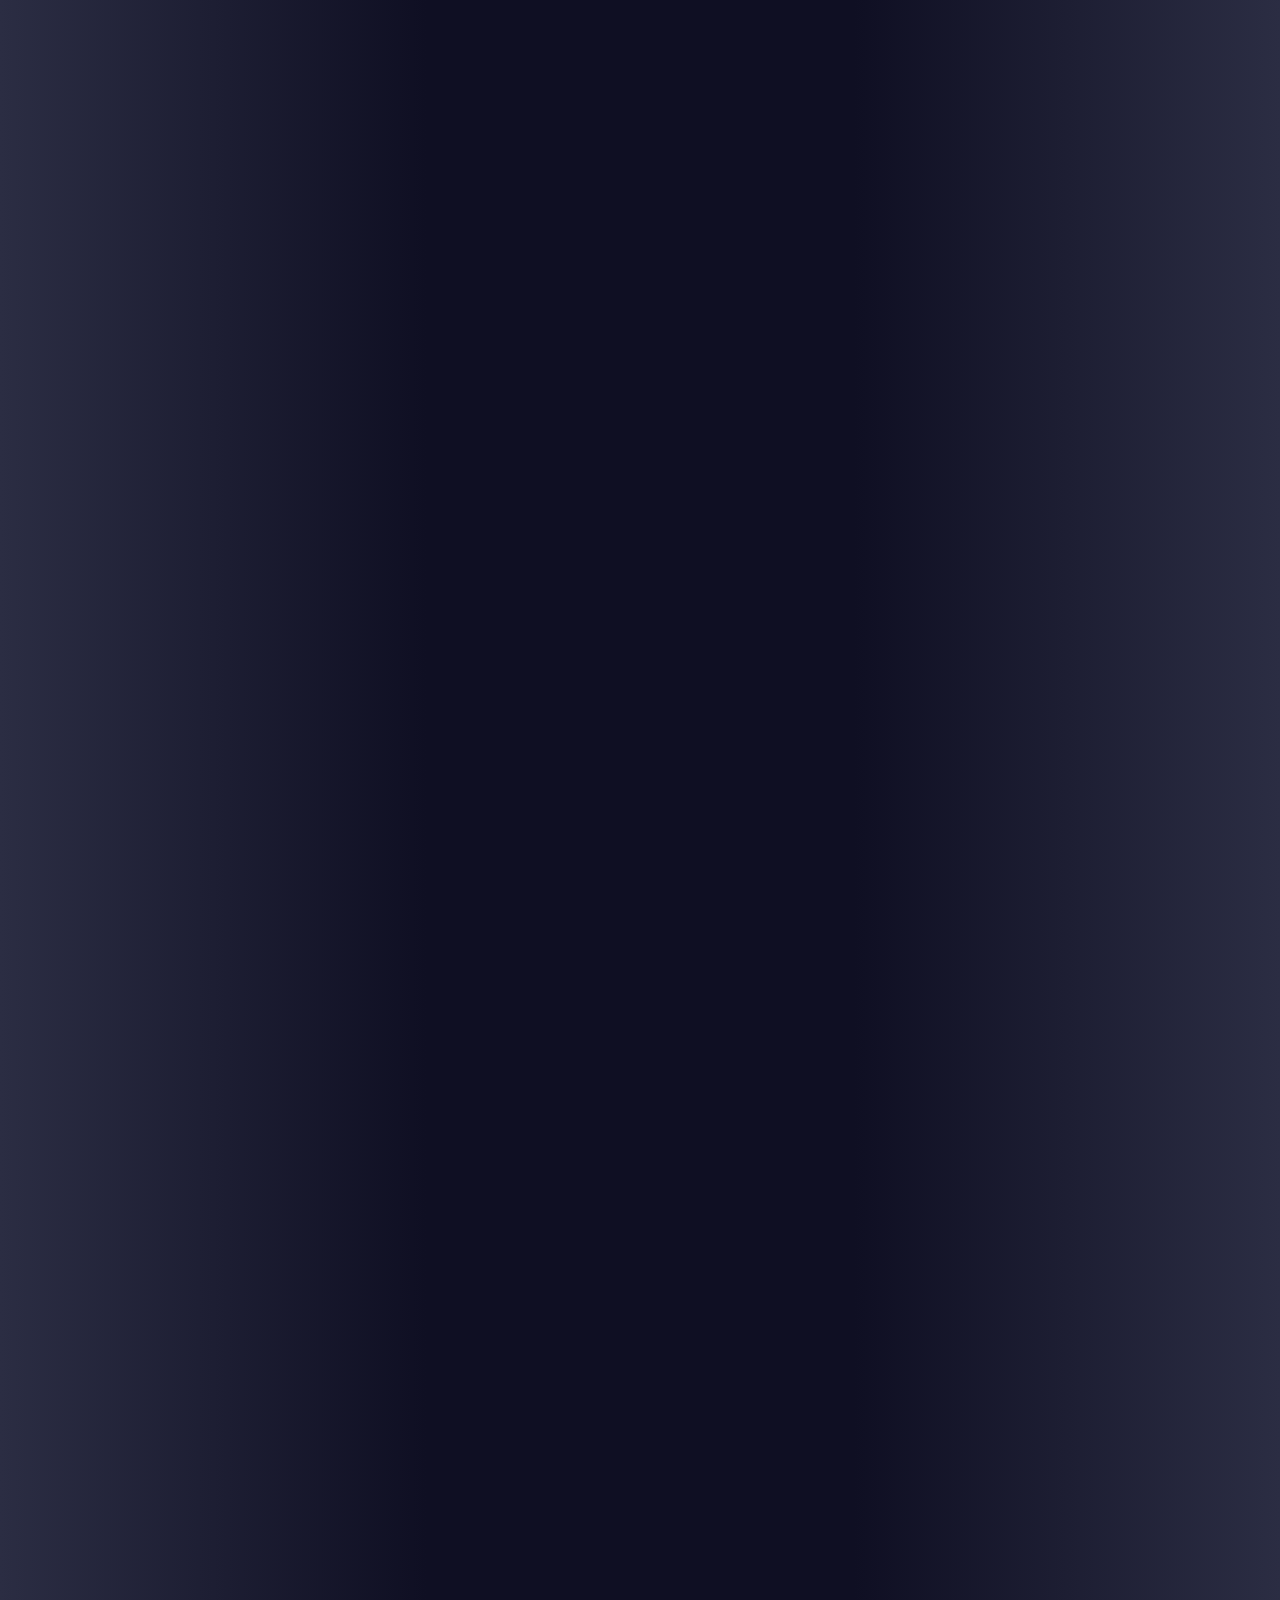
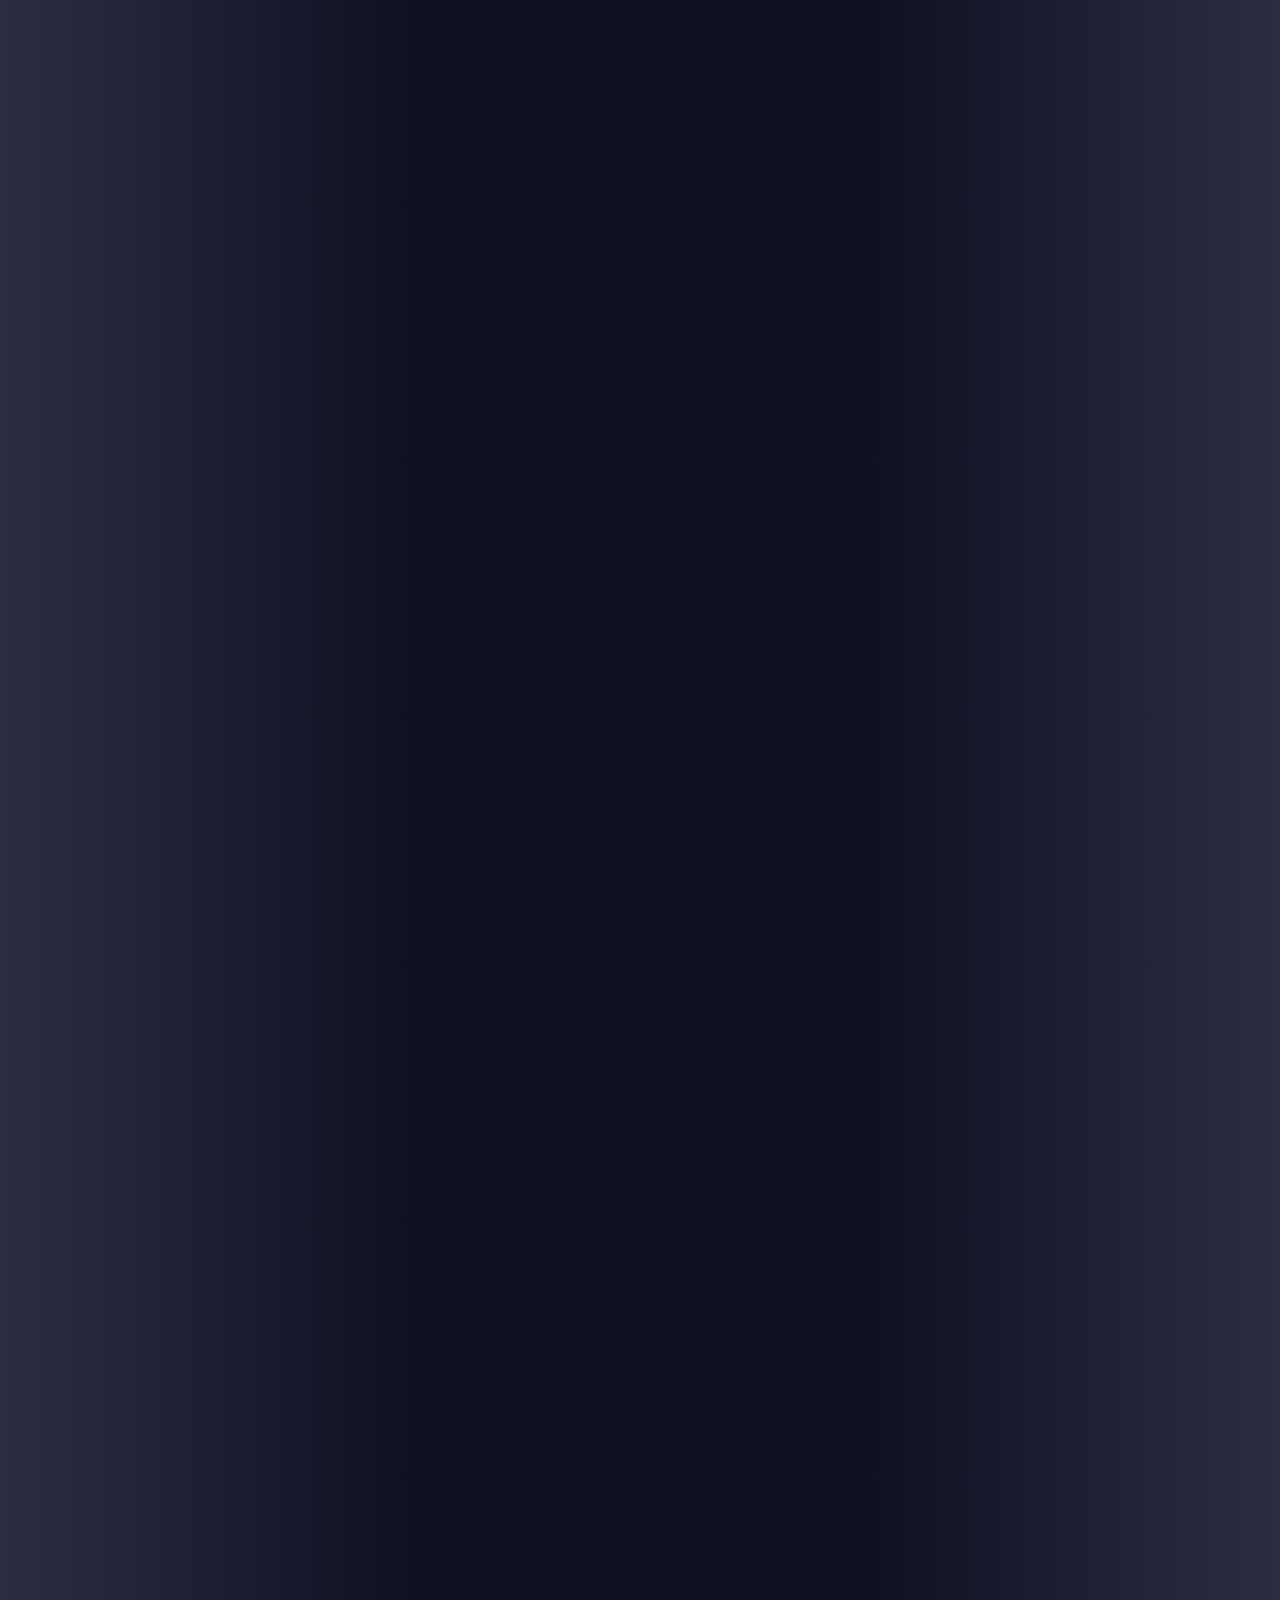
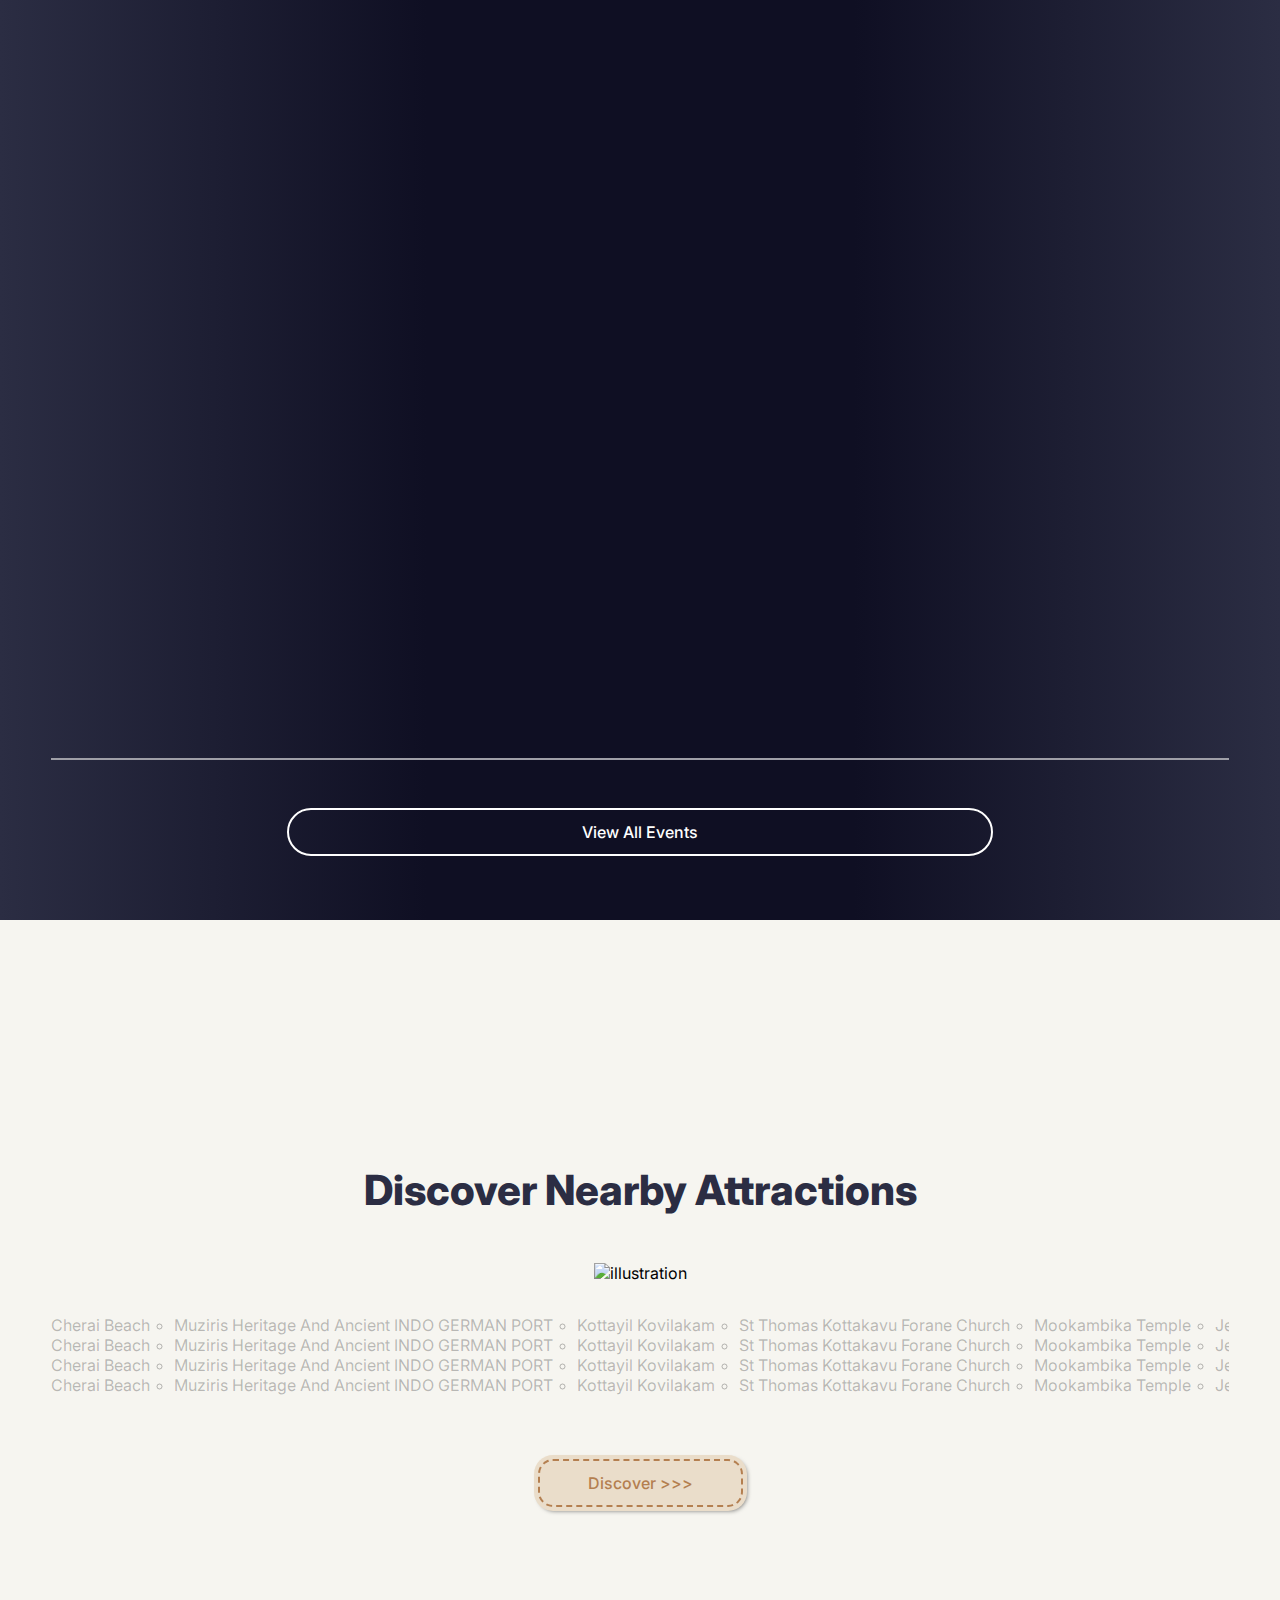
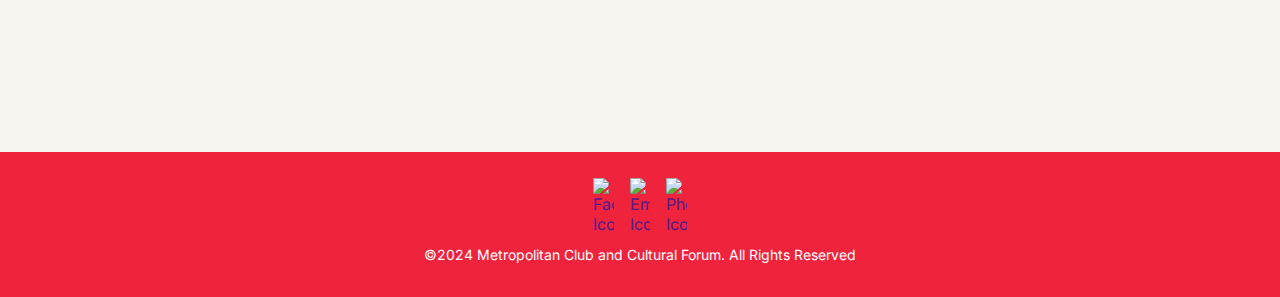
==== commit 479d849d: "changed relative paths in all pages" ====
--- a/index.html
+++ b/index.html
@@ -10,9 +10,9 @@
         href="https://fonts.googleapis.com/css2?family=Inter:ital,opsz,wght@0,14..32,100..900;1,14..32,100..900&family=Lato:ital,wght@0,100;0,300;0,400;0,700;0,900;1,100;1,300;1,400;1,700;1,900&family=Lobster&display=swap"
         rel="stylesheet" />
     <link rel="stylesheet"
-        href="https://cdnjs.cloudflare.com/ajax/libs/OwlCarousel2/2.3.4/assets/owl.carousel.min.css" />
+        href="https://cdnjs.cloudflare.com/ajax/libs/OwlCarousel2/2.3.4/.assets/owl.carousel.min.css" />
     <link rel="stylesheet"
-        href="https://cdnjs.cloudflare.com/ajax/libs/OwlCarousel2/2.3.4/assets/owl.theme.default.min.css" />
+        href="https://cdnjs.cloudflare.com/ajax/libs/OwlCarousel2/2.3.4/.assets/owl.theme.default.min.css" />
     <link rel="stylesheet" href="styles/resets.css" />
     <link rel="stylesheet" href="styles/support.css" />
     <link rel="stylesheet" href="styles/index.css" />
@@ -23,12 +23,10 @@
 <body>
     <script src="scripts/loader.js"></script>
     <nav class="navigation__bar">
-        <div class="navigation__brand">
-            <a href="index.html">
-                <img src="./assets/images/metro.svg" alt="Brand Logo" class="navigation__brand__logo" />
-                <h4 class="navigation__brand__name">Metropolitan Club</h4>
-            </a>
-        </div>
+        <a class="navigation__brand" href="index.html">
+            <img src="./.assets/images/metro.svg" alt="Brand Logo" class="navigation__brand__logo" />
+            <h4 class="navigation__brand__name">Metropolitan Club</h4>
+        </a>
 
         <div class="navigation__items__wrapper">
             <ul class="navigation__items">
@@ -112,7 +110,7 @@
                     </p>
                 </div>
             </div>
-            <img class="icon" src="/assets/icons/arrow.svg" alt="arrow-white">
+            <img class="icon" src="./.assets/icons/arrow.svg" alt="arrow-white">
         </div>
     </header>
 
@@ -143,31 +141,31 @@
                 <h1>Our Exclusive Amenities</h1>
                 <div class="card-list">
                     <div>
-                        <img style="background-color: rgb(210, 37, 106)" src="assets/icons/badminton.svg" />
+                        <img style="background-color: rgb(210, 37, 106)" src="./.assets/icons/badminton.svg" />
                         <h6>Badminton</h6>
                     </div>
                     <div>
-                        <img style="background-color: rgb(31, 200, 73)" src="assets/icons/snooker.svg" />
+                        <img style="background-color: rgb(31, 200, 73)" src="./.assets/icons/snooker.svg" />
                         <h6>Snooker</h6>
                     </div>
                     <div>
-                        <img style="background-color: rgb(255, 162, 49)" src="assets/icons/kettlebell.svg" />
+                        <img style="background-color: rgb(255, 162, 49)" src="./.assets/icons/kettlebell.svg" />
                         <h6>Gym</h6>
                     </div>
                     <div>
-                        <img style="background-color: rgb(255, 62, 62)" src="assets/icons/living-room.svg" />
+                        <img style="background-color: rgb(255, 62, 62)" src="./.assets/icons/living-room.svg" />
                         <h6>Waiting Area</h6>
                     </div>
                     <div>
-                        <img style="background-color: rgb(29, 189, 181)" src="assets/icons/swimming-pool.svg" />
+                        <img style="background-color: rgb(29, 189, 181)" src="./.assets/icons/swimming-pool.svg" />
                         <h6>Swimming Pool</h6>
                     </div>
                     <div>
-                        <img style="background-color: rgb(39, 86, 215)" src="assets/icons/chair.svg" />
+                        <img style="background-color: rgb(39, 86, 215)" src="./.assets/icons/chair.svg" />
                         <h6>Permit Room</h6>
                     </div>
                     <div>
-                        <img style="background-color: rgb(194, 26, 147)" src="assets/icons/room.svg" />
+                        <img style="background-color: rgb(194, 26, 147)" src="./.assets/icons/room.svg" />
                         <h6>Private Room</h6>
                     </div>
                 </div>
@@ -199,13 +197,13 @@
                         </a>
                     </div>
                 </div>
-                <img src="assets/index/clubs-people.svg" alt="">
+                <img src="./.assets/index/clubs-people.svg" alt="">
             </div>
         </section>
 
         <section id="latest-events">
             <div class="container">
-                <img src="assets/icons/spirals-of-vines.svg">
+                <img src="./.assets/icons/spirals-of-vines.svg">
                 <h1>Club Chronicles</h1>
                 <h5>Latest Events</h5>
                 <div class="hr"></div>
@@ -219,7 +217,7 @@
         <section id="tourist-attractions">
             <div class="container">
                 <h1>Discover Nearby Attractions</h1>
-                <img src="assets/index/nearby-attractions.svg" alt="illustration" class="illustration">
+                <img src="./.assets/index/nearby-attractions.svg" alt="illustration" class="illustration">
                 <div class="marquee">
                     <ul class="attractions-list d-flex marquee-1"></ul>
                     <ul class="attractions-list d-flex marquee-2"></ul>
@@ -235,11 +233,11 @@
 
     <footer class="footer">
         <div class="footer__icon__container">
-            <a href="" class="footer__icon__link"><img class="footer__icon" src="assets/images/facebook-white.svg"
+            <a href="" class="footer__icon__link"><img class="footer__icon" src="./.assets/images/facebook-white.svg"
                     alt="Facebook Icon" /></a>
-            <a href="" class="footer__icon__link"><img class="footer__icon" src="assets/images/email-white.svg"
+            <a href="" class="footer__icon__link"><img class="footer__icon" src="./.assets/images/email-white.svg"
                     alt="Email Icon" /></a>
-            <a href="" class="footer__icon__link"><img class="footer__icon" src="assets/images/phone-white.svg"
+            <a href="" class="footer__icon__link"><img class="footer__icon" src="./.assets/images/phone-white.svg"
                     alt="Phone Icon" /></a>
         </div>
         <p class="copyright__fineprint">
--- a/styles/resets.css
+++ b/styles/resets.css
@@ -57,6 +57,7 @@
   gap: 0.4rem;
   padding: 0.5rem;
   background-color: #fff;
+  color: #252525;
 }
 
 .navigation__brand__logo {
@@ -65,8 +66,8 @@
 
 .navigation__brand__name {
   padding: 0;
-  font-size: 1rem;
-  font-weight: 300;
+  font-size: var(--fs-p);
+  font-weight: 500;
 }
 
 .navigation__items__wrapper {
@@ -84,7 +85,7 @@
   width: 75%;
   min-width: min(32rem, 100%);
   max-width: 42rem;
-  font-size: 1.07rem;
+  font-size: var(--fs-h6);
   font-weight: 500;
 }
 
@@ -116,7 +117,7 @@
 
 .--drop-downable::before {
   position: absolute;
-  content: url("../assets/icons/dropdown.svg");
+  content: url("../.assets/icons/dropdown.svg");
   top: 50%;
   right: -1.1rem;
   height: 1rem;
@@ -327,7 +328,7 @@
 
 .copyright__fineprint {
   text-align: center;
-  font-size: 0.8rem;
+  font-size: var(--fs-fine-print);
 }
 
 .footer__icon__link {
--- a/styles/support.css
+++ b/styles/support.css
@@ -1,48 +1,55 @@
 :root {
-  font-size: 13px;
+  --fs-p: 1rem;
+  --fs-h6: 1rem;
+  --fs-h5: 1.275rem;
+  --fs-h4: 1.575rem;
+  --fs-h3: 1.9rem;
+  --fs-h2: 2.25rem;
+  --fs-h1: 2.6rem;
+  --fs-fine-print: 0.875rem;
 }
 
 h1 {
   padding-bottom: 0.5em;
   font-weight: 800;
-  font-size: 2.5rem;
+  font-size: var(--fs-h1);
 }
 
 h2 {
   padding-bottom: 0.5em;
   font-weight: bold;
-  font-size: 2.2rem;
+  font-size: var(--fs-h2);
 }
 
 h3 {
   padding-bottom: 0.5em;
   font-weight: bold;
-  font-size: 1.9rem;
+  font-size: var(--fs-h3);
 }
 
 h4 {
   padding-bottom: 0.5em;
   font-weight: bold;
-  font-size: 1.6rem;
+  font-size: var(--fs-h4);
 }
 
 h5 {
   padding-bottom: 0.5em;
   font-weight: bold;
-  font-size: 1.3rem;
+  font-size: var(--fs-h5);
 }
 
 h6 {
   padding-bottom: 0.5em;
   font-weight: bold;
-  font-size: 1rem;
+  font-size: var(--fs-h6);
 }
 
 p {
   padding-bottom: 0.5em;
   color: rgb(79, 79, 79);
-  line-height: 1.6em;
-  font-size: 1rem;
+  line-height: 1.4em;
+  font-size: var(--fs-p);
 }
 
 body {
@@ -61,12 +68,12 @@
 }
 header .container,
 section .container {
-  padding-block: 5rem;
+  padding-block: 4rem;
   display: flex;
   align-items: center;
   justify-content: center;
   margin: 0rem 0rem;
-  max-width: 98rem;
+  max-width: 86rem;
   width: 92%;
 }
 header:nth-child(even),
@@ -81,7 +88,12 @@
 
 .secondary-header {
   min-height: 28rem;
-  background: linear-gradient(to top, rgba(0, 0, 0, 0.6745098039), rgba(52, 57, 73, 0.4784313725)), url("../assets/header-image.webp") bottom/cover no-repeat;
+  background: linear-gradient(
+      to top,
+      rgba(0, 0, 0, 0.6745098039),
+      rgba(52, 57, 73, 0.4784313725)
+    ),
+    url("../.assets/header-image.webp") bottom/cover no-repeat;
   display: flex;
   align-items: end;
 }
@@ -94,7 +106,9 @@
   padding-bottom: 4.5rem;
 }
 .secondary-header .h-plus {
-  text-shadow: 0 0 0.5rem rgb(67, 67, 67), 0.5rem 0rem 0 rgba(255, 255, 255, 0.645), -0.5rem 0rem 0 rgba(255, 255, 255, 0.288);
+  text-shadow: 0 0 0.5rem rgb(67, 67, 67),
+    0.5rem 0rem 0 rgba(255, 255, 255, 0.645),
+    -0.5rem 0rem 0 rgba(255, 255, 255, 0.288);
   text-align: center;
   display: flex;
   justify-content: center;
@@ -196,7 +210,7 @@
 
 img {
   -o-object-fit: cover;
-     object-fit: cover;
+  object-fit: cover;
 }
 
 @keyframes fade-out {
@@ -252,4 +266,4 @@
   box-sizing: border-box;
   gap: 0.8rem;
   border-radius: 2rem;
-}+}
--- a/styles/index.css
+++ b/styles/index.css
@@ -51,7 +51,7 @@
 }
 header #slides {
   -o-object-fit: cover;
-     object-fit: cover;
+  object-fit: cover;
   position: absolute;
   width: 100vw;
   height: 100vh;
@@ -62,7 +62,12 @@
   bottom: 0;
   right: 0;
   left: 0;
-  background: linear-gradient(180deg, rgba(0, 0, 0, 0.34) 0%, rgba(6, 25, 44, 0.7) 40%, rgba(13, 39, 67, 0.65) 100%);
+  background: linear-gradient(
+    180deg,
+    rgba(0, 0, 0, 0.34) 0%,
+    rgba(6, 25, 44, 0.7) 40%,
+    rgba(13, 39, 67, 0.65) 100%
+  );
 }
 header #slide-image {
   position: absolute;
@@ -81,7 +86,6 @@
 }
 header .container {
   margin: 0;
-  padding-bottom: 8rem !important;
   max-width: none;
   width: 100% !important;
   -webkit-backdrop-filter: blur(0rem);
@@ -105,7 +109,12 @@
 }
 header .carousel-container {
   width: 100%;
-  background: linear-gradient(to right, transparent, rgba(133, 133, 133, 0.5), transparent);
+  background: linear-gradient(
+    to right,
+    transparent,
+    rgba(133, 133, 133, 0.5),
+    transparent
+  );
   border-radius: 0.5rem;
 }
 header .carousel-container p {
@@ -139,7 +148,7 @@
 }
 
 section {
-  min-height: 60rem;
+  min-height: 52rem;
 }
 section h1 {
   color: #2b2d43;
@@ -150,7 +159,12 @@
 }
 
 #about-us {
-  background: linear-gradient(to top, rgba(169, 0, 0, 0.9), rgba(255, 86, 86, 0.75)), url("../assets/index/about-us.webp") no-repeat center center;
+  background: linear-gradient(
+      to top,
+      rgba(169, 0, 0, 0.9),
+      rgba(255, 86, 86, 0.75)
+    ),
+    url("../.assets/index/about-us.webp") no-repeat center center;
   background-size: cover;
   min-height: 24rem;
 }
@@ -184,7 +198,11 @@
 
 #facilities {
   text-align: center;
-  background: linear-gradient(to left, rgba(255, 250, 243, 0.7), rgb(255, 255, 255));
+  background: linear-gradient(
+    to left,
+    rgba(255, 250, 243, 0.7),
+    rgb(255, 255, 255)
+  );
 }
 #facilities .container {
   display: flex;
@@ -235,7 +253,13 @@
   overflow: hidden;
   text-align: left;
   align-items: flex-start;
-  background: url(../assets/index/clubs-bg.svg) bottom center/contain no-repeat, linear-gradient(to left, rgb(255, 231, 231), rgba(0, 0, 0, 0), rgb(255, 227, 227));
+  background: url(../.assets/index/clubs-bg.svg) bottom center/contain no-repeat,
+    linear-gradient(
+      to left,
+      rgb(255, 231, 231),
+      rgba(0, 0, 0, 0),
+      rgb(255, 227, 227)
+    );
   align-items: end;
 }
 #affiliated-clubs .container {
@@ -271,7 +295,7 @@
 #affiliated-clubs img {
   padding-top: 4rem;
   width: 100%;
-  max-width: 80rem;
+  max-width: 64rem;
 }
 #affiliated-clubs .btn {
   left: 0;
@@ -281,7 +305,13 @@
 }
 
 #latest-events {
-  background: linear-gradient(to right, #2b2d43, rgb(15, 15, 35), rgb(15, 15, 35), #2b2d43);
+  background: linear-gradient(
+    to right,
+    #2b2d43,
+    rgb(15, 15, 35),
+    rgb(15, 15, 35),
+    #2b2d43
+  );
 }
 #latest-events .container {
   display: flex;
@@ -366,7 +396,7 @@
   width: 50%;
   border-radius: 1rem;
   -o-object-fit: cover;
-     object-fit: cover;
+  object-fit: cover;
   height: 20rem;
 }
 #latest-events .btn {
@@ -419,7 +449,7 @@
 #tourist-attractions button {
   background-color: red;
   color: white;
-  font-size: 1rem;
+  font-size: var(--fs-h6);
   height: 3rem;
   align-items: center;
   justify-content: center;
@@ -439,13 +469,13 @@
   padding-right: 3em;
   border: 2px dashed hsl(28, 40%, 51%);
   border-radius: 15px;
-  background-color: #EADDCA;
-  box-shadow: 0 0 0 4px #EADDCA, 2px 2px 4px 2px rgba(0, 0, 0, 0.5);
+  background-color: #eaddca;
+  box-shadow: 0 0 0 4px #eaddca, 2px 2px 4px 2px rgba(0, 0, 0, 0.5);
   transition: 0.1s ease-in-out, 0.4s color;
 }
 #tourist-attractions button:active {
   transform: translateX(0.1em) translateY(0.1em);
-  box-shadow: 0 0 0 4px #EADDCA, 1.5px 1.5px 2.5px 1.5px rgba(0, 0, 0, 0.5);
+  box-shadow: 0 0 0 4px #eaddca, 1.5px 1.5px 2.5px 1.5px rgba(0, 0, 0, 0.5);
 }
 #tourist-attractions .marquee-1 {
   animation: marquee 48s linear 0s infinite;
@@ -467,4 +497,4 @@
 }
 #tourist-attractions img {
   padding: 0rem 0 2rem;
-}+}
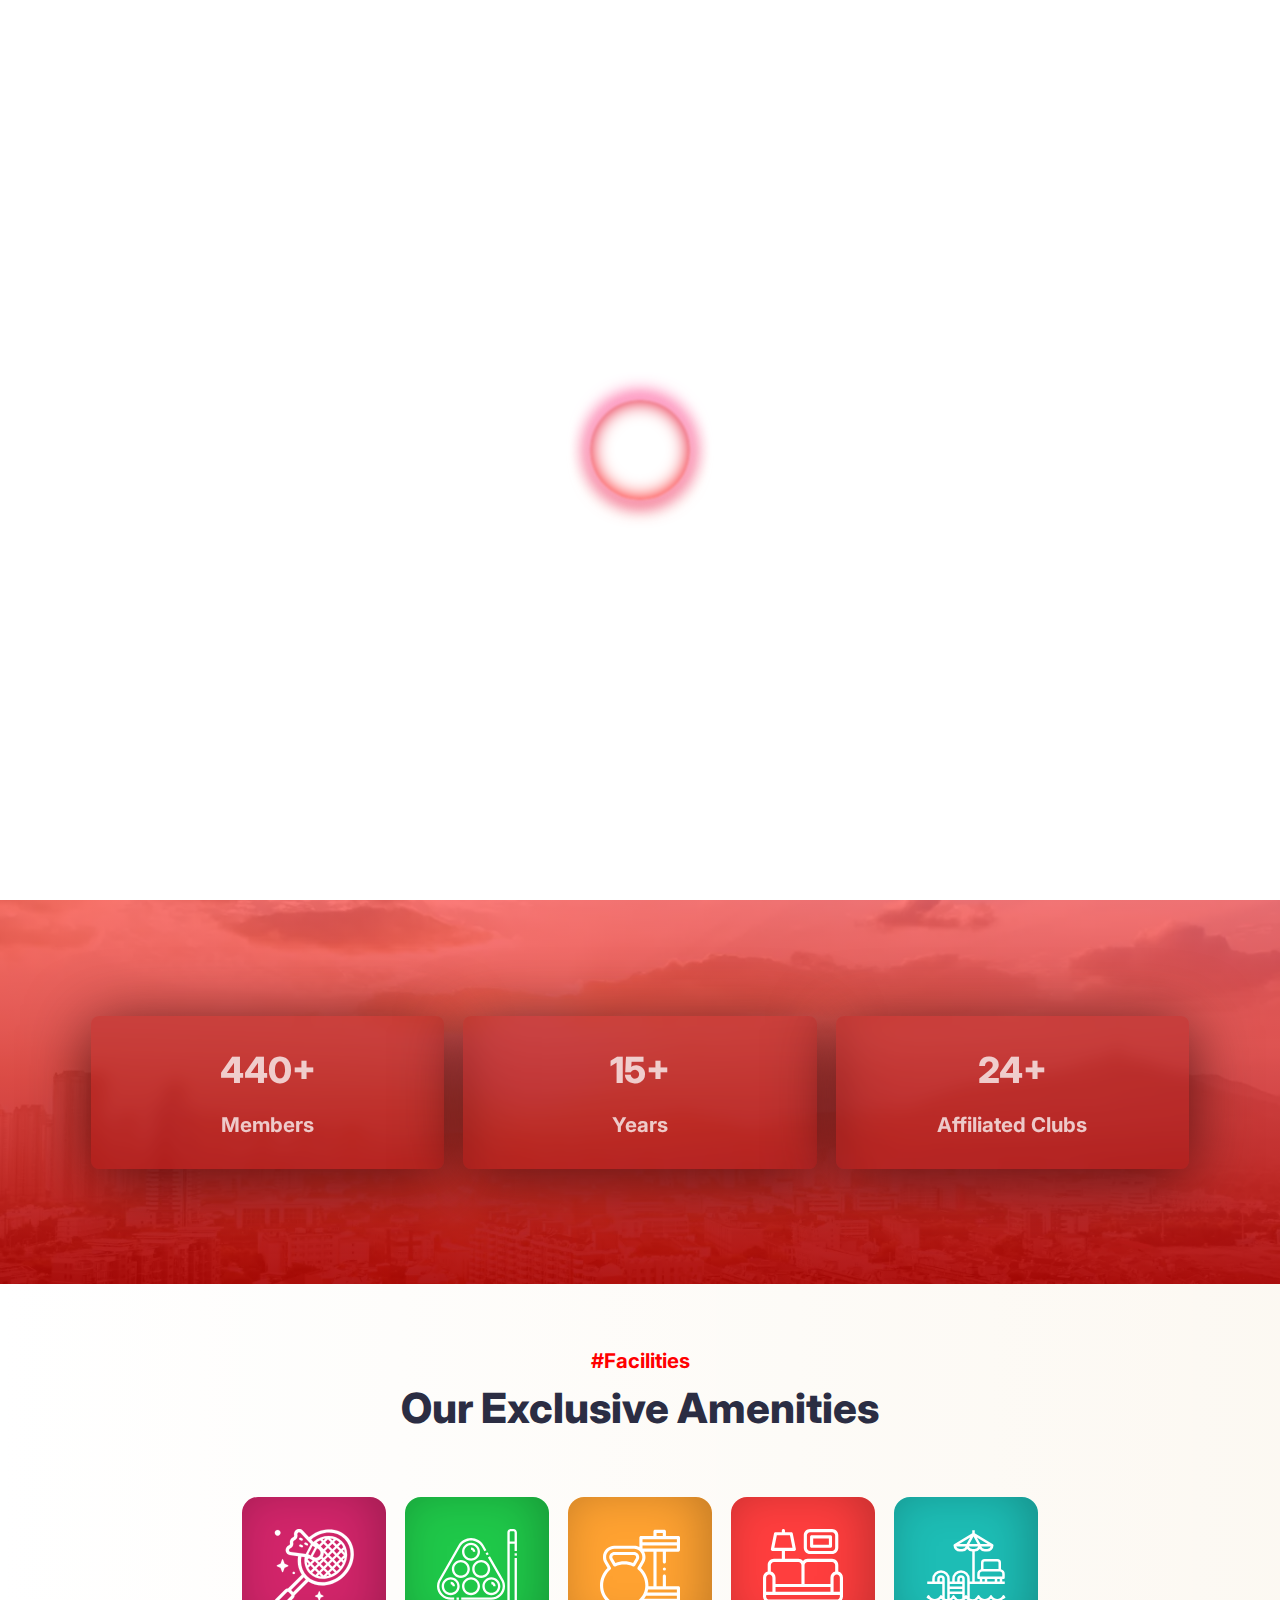
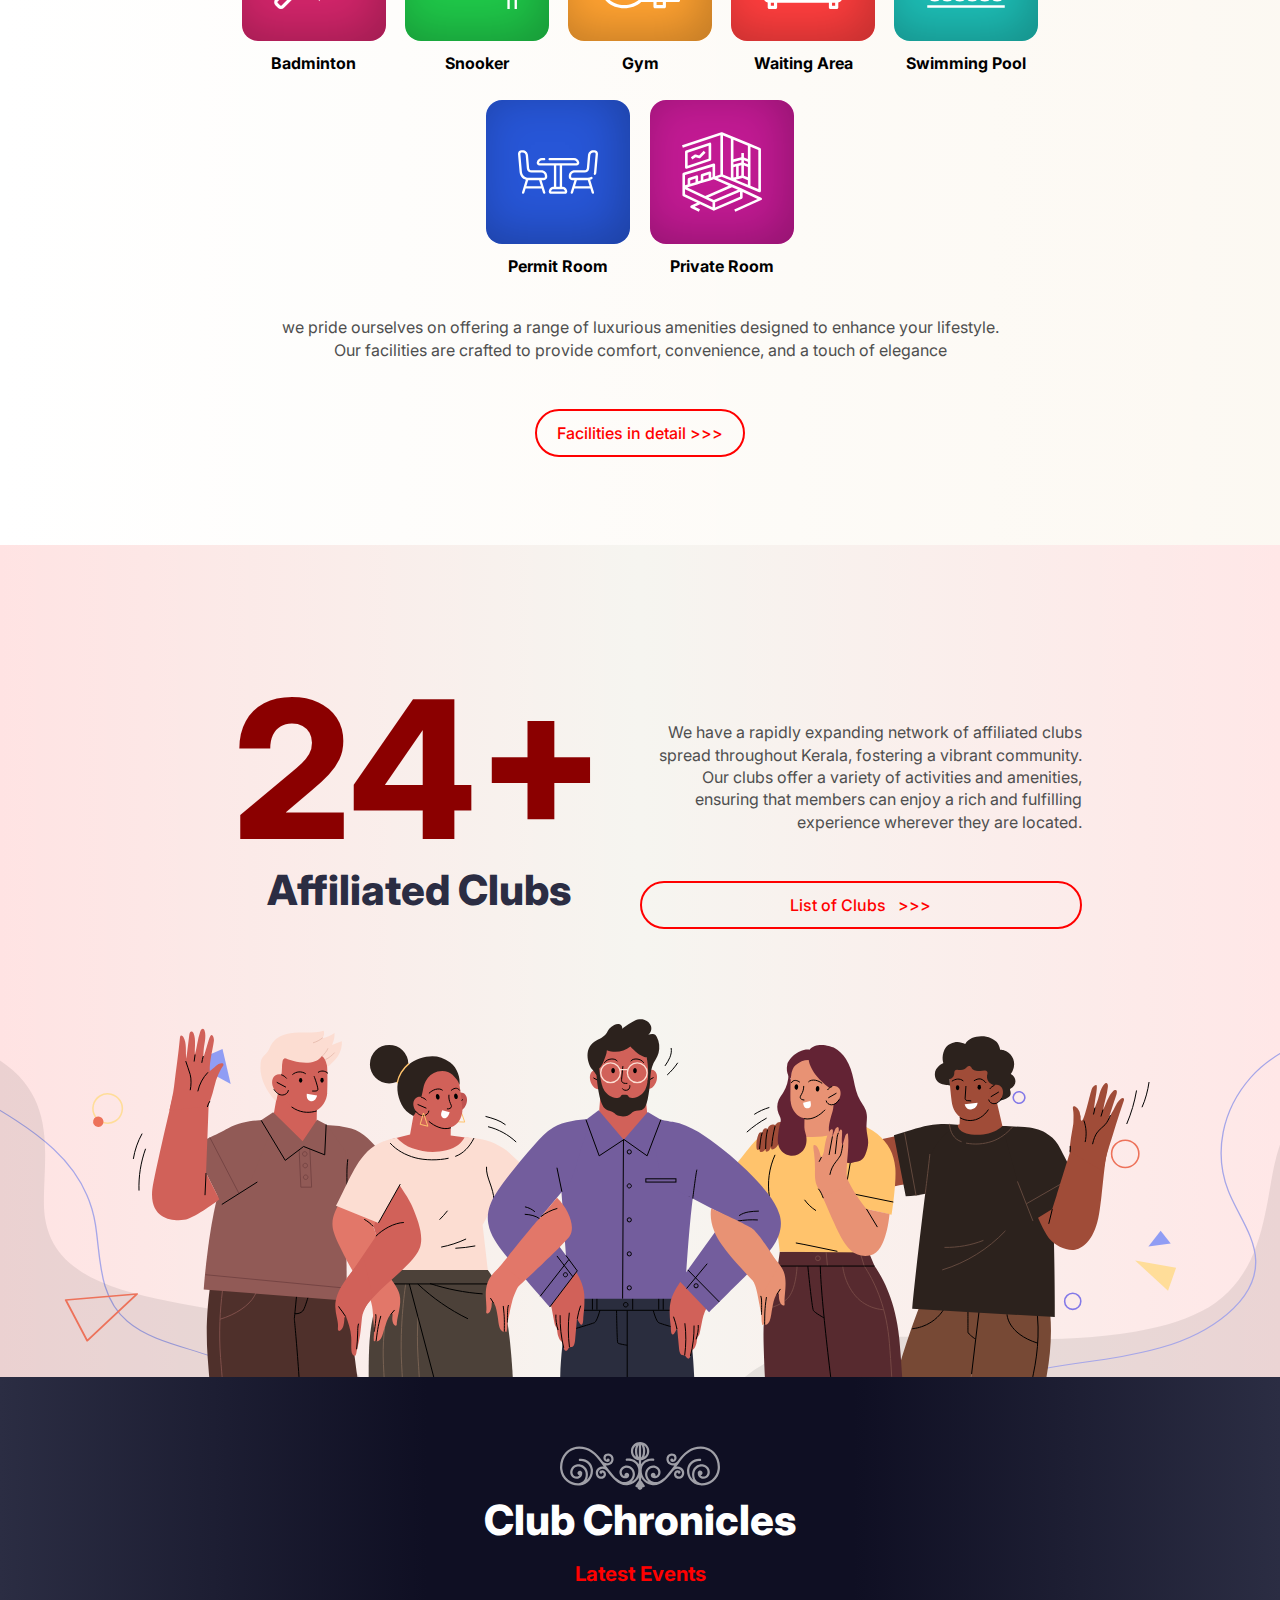
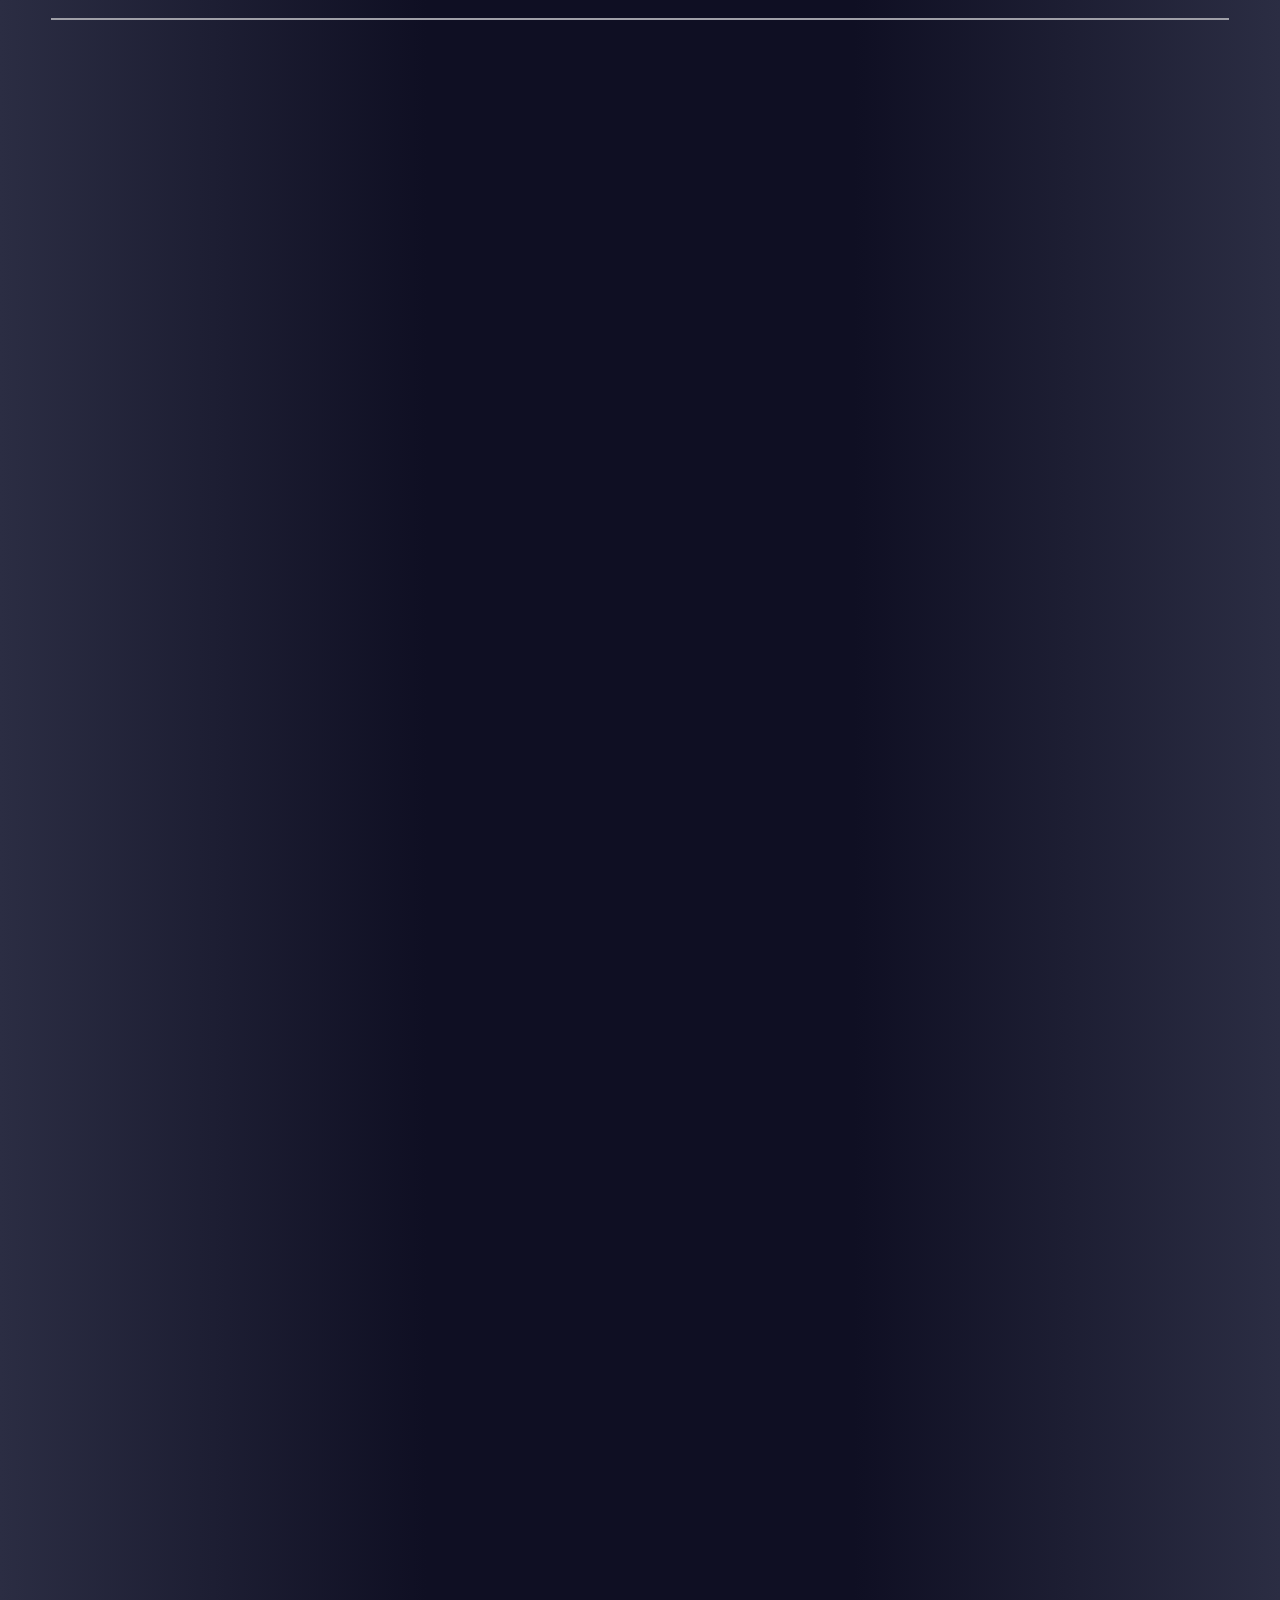
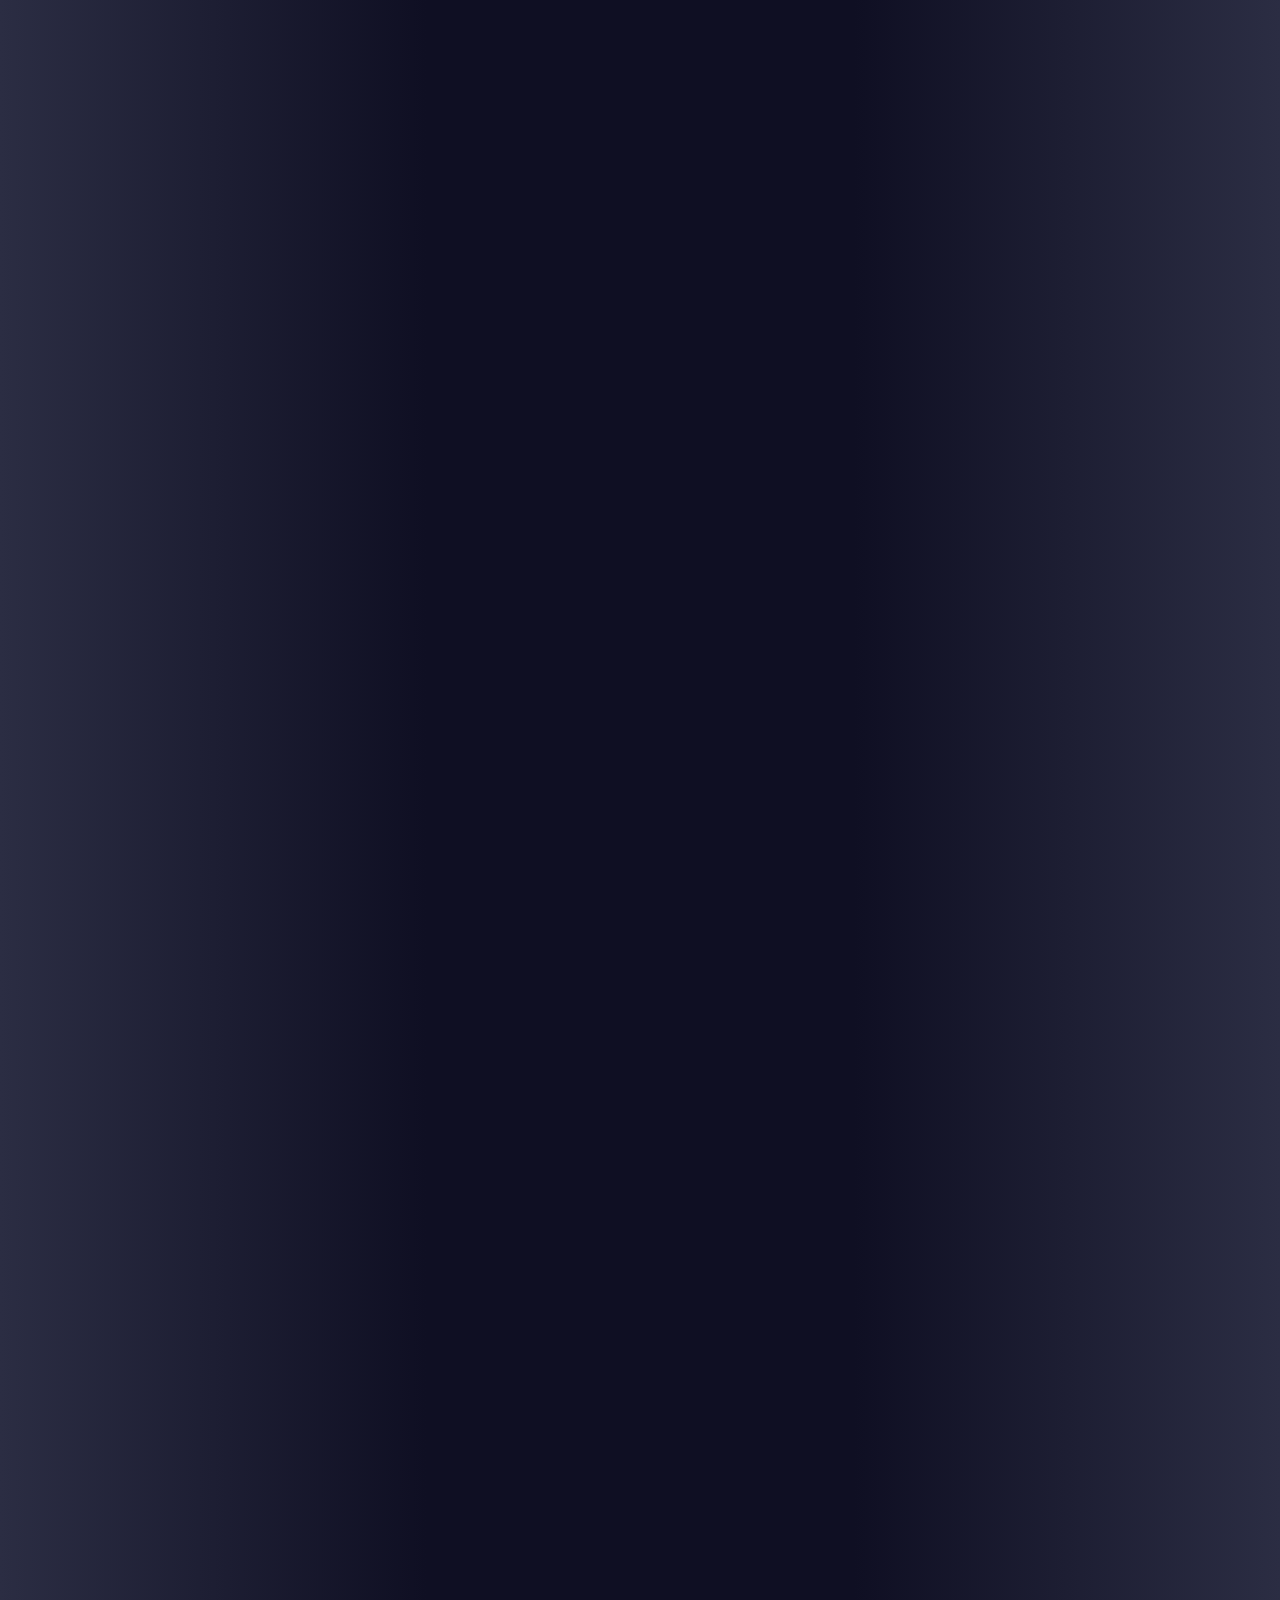
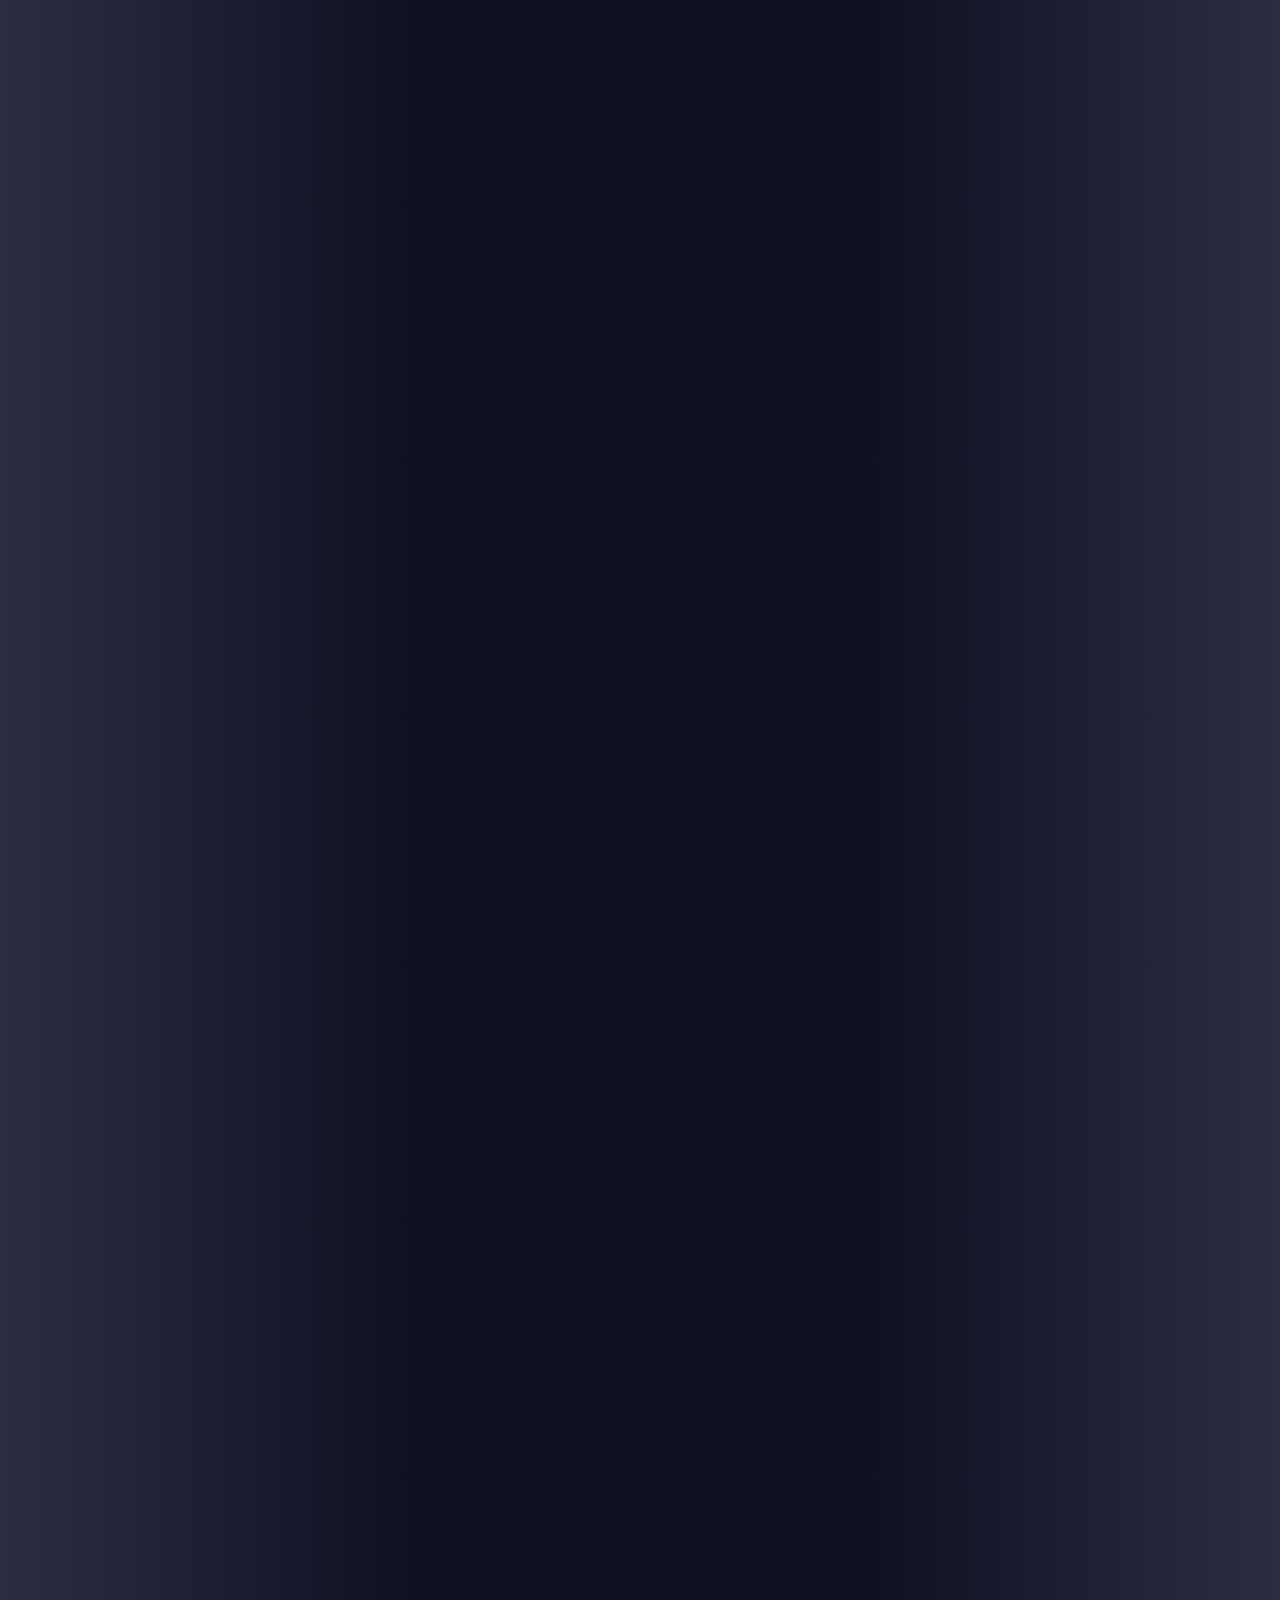
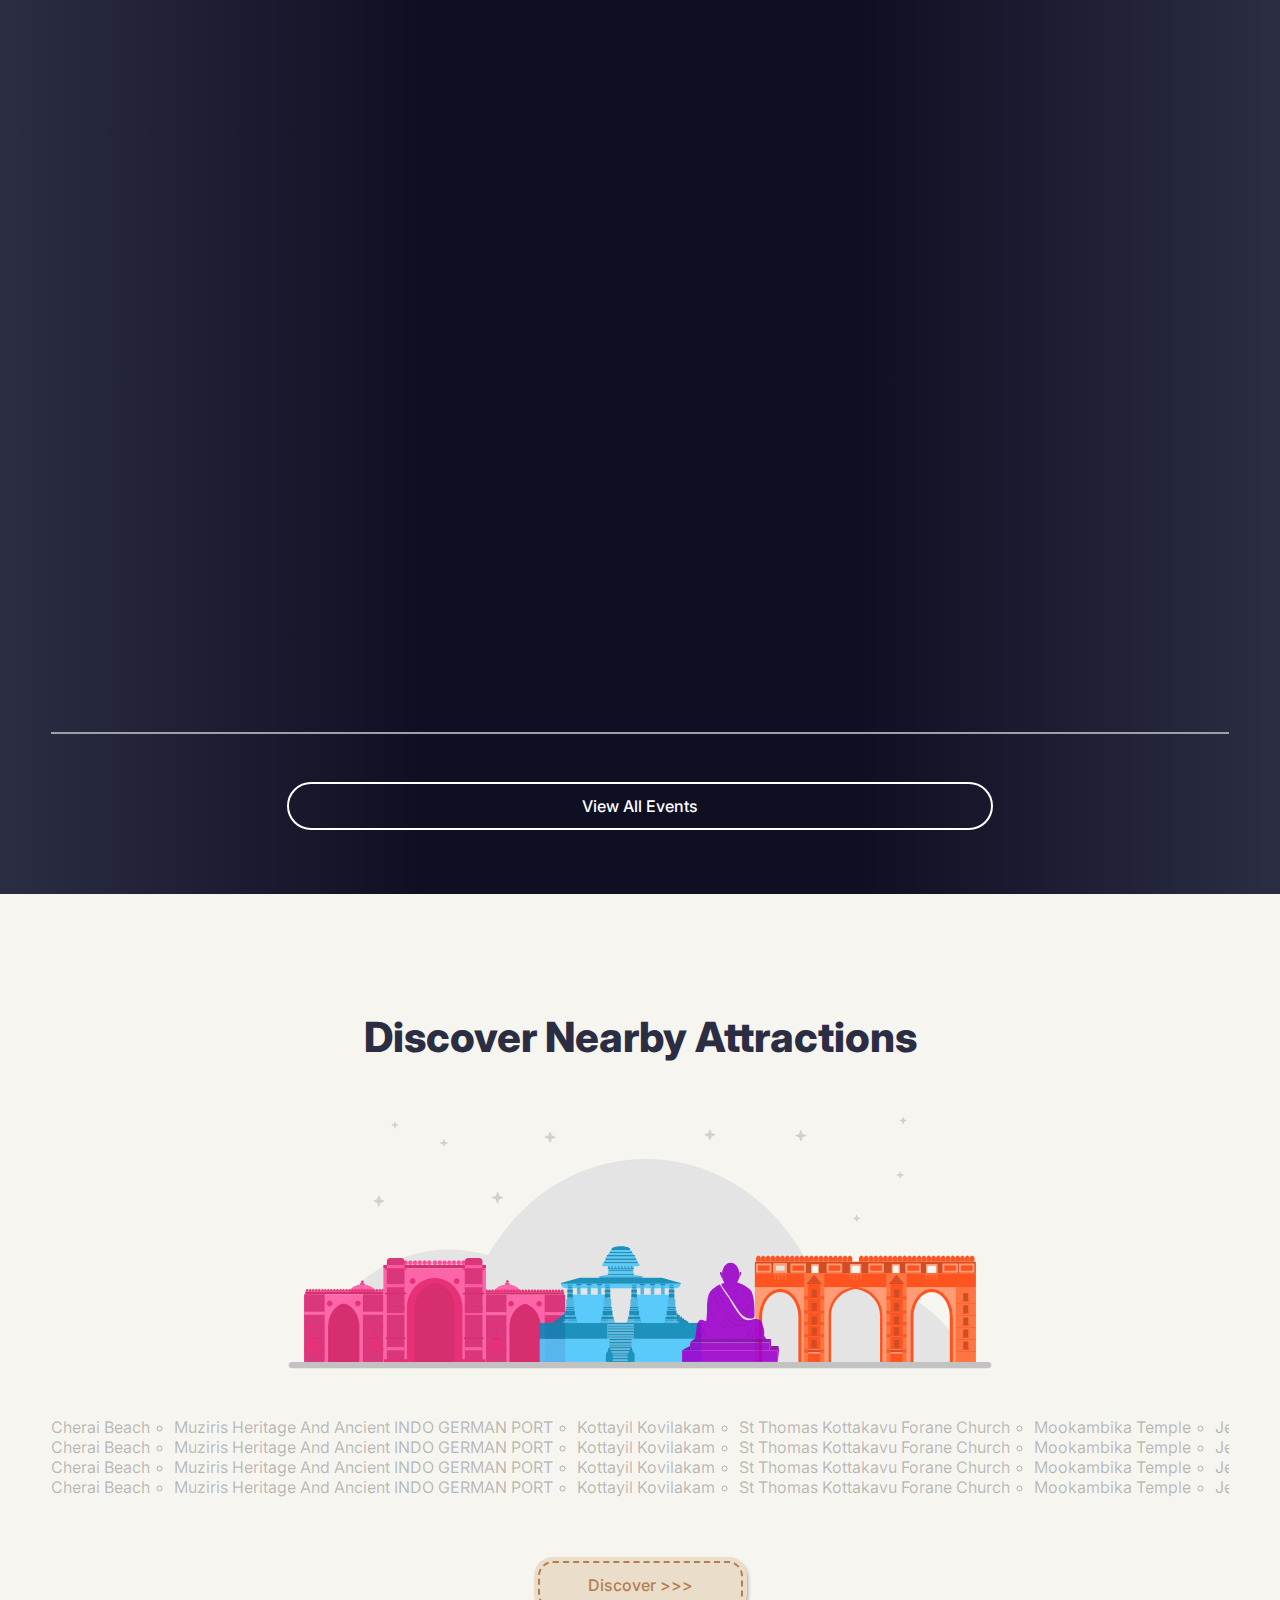
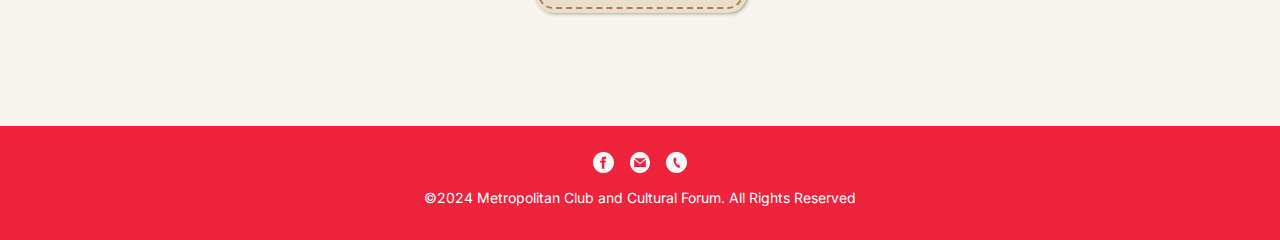
==== commit a763bfd1: "fixed issue with wrong paths" ====
--- a/index.html
+++ b/index.html
@@ -24,7 +24,7 @@
     <script src="scripts/loader.js"></script>
     <nav class="navigation__bar">
         <a class="navigation__brand" href="index.html">
-            <img src="./.assets/images/metro.svg" alt="Brand Logo" class="navigation__brand__logo" />
+            <img src="./assets/images/metro.svg" alt="Brand Logo" class="navigation__brand__logo" />
             <h4 class="navigation__brand__name">Metropolitan Club</h4>
         </a>
 
@@ -110,7 +110,7 @@
                     </p>
                 </div>
             </div>
-            <img class="icon" src="./.assets/icons/arrow.svg" alt="arrow-white">
+            <img class="icon" src="./assets/icons/arrow.svg" alt="arrow-white">
         </div>
     </header>
 
@@ -141,31 +141,31 @@
                 <h1>Our Exclusive Amenities</h1>
                 <div class="card-list">
                     <div>
-                        <img style="background-color: rgb(210, 37, 106)" src="./.assets/icons/badminton.svg" />
+                        <img style="background-color: rgb(210, 37, 106)" src="./assets/icons/badminton.svg" />
                         <h6>Badminton</h6>
                     </div>
                     <div>
-                        <img style="background-color: rgb(31, 200, 73)" src="./.assets/icons/snooker.svg" />
+                        <img style="background-color: rgb(31, 200, 73)" src="./assets/icons/snooker.svg" />
                         <h6>Snooker</h6>
                     </div>
                     <div>
-                        <img style="background-color: rgb(255, 162, 49)" src="./.assets/icons/kettlebell.svg" />
+                        <img style="background-color: rgb(255, 162, 49)" src="./assets/icons/kettlebell.svg" />
                         <h6>Gym</h6>
                     </div>
                     <div>
-                        <img style="background-color: rgb(255, 62, 62)" src="./.assets/icons/living-room.svg" />
+                        <img style="background-color: rgb(255, 62, 62)" src="./assets/icons/living-room.svg" />
                         <h6>Waiting Area</h6>
                     </div>
                     <div>
-                        <img style="background-color: rgb(29, 189, 181)" src="./.assets/icons/swimming-pool.svg" />
+                        <img style="background-color: rgb(29, 189, 181)" src="./assets/icons/swimming-pool.svg" />
                         <h6>Swimming Pool</h6>
                     </div>
                     <div>
-                        <img style="background-color: rgb(39, 86, 215)" src="./.assets/icons/chair.svg" />
+                        <img style="background-color: rgb(39, 86, 215)" src="./assets/icons/chair.svg" />
                         <h6>Permit Room</h6>
                     </div>
                     <div>
-                        <img style="background-color: rgb(194, 26, 147)" src="./.assets/icons/room.svg" />
+                        <img style="background-color: rgb(194, 26, 147)" src="./assets/icons/room.svg" />
                         <h6>Private Room</h6>
                     </div>
                 </div>
@@ -197,13 +197,13 @@
                         </a>
                     </div>
                 </div>
-                <img src="./.assets/index/clubs-people.svg" alt="">
+                <img src="./assets/index/clubs-people.svg" alt="">
             </div>
         </section>
 
         <section id="latest-events">
             <div class="container">
-                <img src="./.assets/icons/spirals-of-vines.svg">
+                <img src="./assets/icons/spirals-of-vines.svg">
                 <h1>Club Chronicles</h1>
                 <h5>Latest Events</h5>
                 <div class="hr"></div>
@@ -217,7 +217,7 @@
         <section id="tourist-attractions">
             <div class="container">
                 <h1>Discover Nearby Attractions</h1>
-                <img src="./.assets/index/nearby-attractions.svg" alt="illustration" class="illustration">
+                <img src="./assets/index/nearby-attractions.svg" alt="illustration" class="illustration">
                 <div class="marquee">
                     <ul class="attractions-list d-flex marquee-1"></ul>
                     <ul class="attractions-list d-flex marquee-2"></ul>
@@ -233,11 +233,11 @@
 
     <footer class="footer">
         <div class="footer__icon__container">
-            <a href="" class="footer__icon__link"><img class="footer__icon" src="./.assets/images/facebook-white.svg"
+            <a href="" class="footer__icon__link"><img class="footer__icon" src="./assets/images/facebook-white.svg"
                     alt="Facebook Icon" /></a>
-            <a href="" class="footer__icon__link"><img class="footer__icon" src="./.assets/images/email-white.svg"
+            <a href="" class="footer__icon__link"><img class="footer__icon" src="./assets/images/email-white.svg"
                     alt="Email Icon" /></a>
-            <a href="" class="footer__icon__link"><img class="footer__icon" src="./.assets/images/phone-white.svg"
+            <a href="" class="footer__icon__link"><img class="footer__icon" src="./assets/images/phone-white.svg"
                     alt="Phone Icon" /></a>
         </div>
         <p class="copyright__fineprint">
--- a/styles/resets.css
+++ b/styles/resets.css
@@ -117,7 +117,7 @@
 
 .--drop-downable::before {
   position: absolute;
-  content: url("../.assets/icons/dropdown.svg");
+  content: url("../assets/icons/dropdown.svg");
   top: 50%;
   right: -1.1rem;
   height: 1rem;
--- a/styles/support.css
+++ b/styles/support.css
@@ -93,7 +93,7 @@
       rgba(0, 0, 0, 0.6745098039),
       rgba(52, 57, 73, 0.4784313725)
     ),
-    url("../.assets/header-image.webp") bottom/cover no-repeat;
+    url("../assets/header-image.webp") bottom/cover no-repeat;
   display: flex;
   align-items: end;
 }
--- a/styles/index.css
+++ b/styles/index.css
@@ -164,7 +164,7 @@
       rgba(169, 0, 0, 0.9),
       rgba(255, 86, 86, 0.75)
     ),
-    url("../.assets/index/about-us.webp") no-repeat center center;
+    url("../assets/index/about-us.webp") no-repeat center center;
   background-size: cover;
   min-height: 24rem;
 }
@@ -253,7 +253,7 @@
   overflow: hidden;
   text-align: left;
   align-items: flex-start;
-  background: url(../.assets/index/clubs-bg.svg) bottom center/contain no-repeat,
+  background: url(../assets/index/clubs-bg.svg) bottom center/contain no-repeat,
     linear-gradient(
       to left,
       rgb(255, 231, 231),
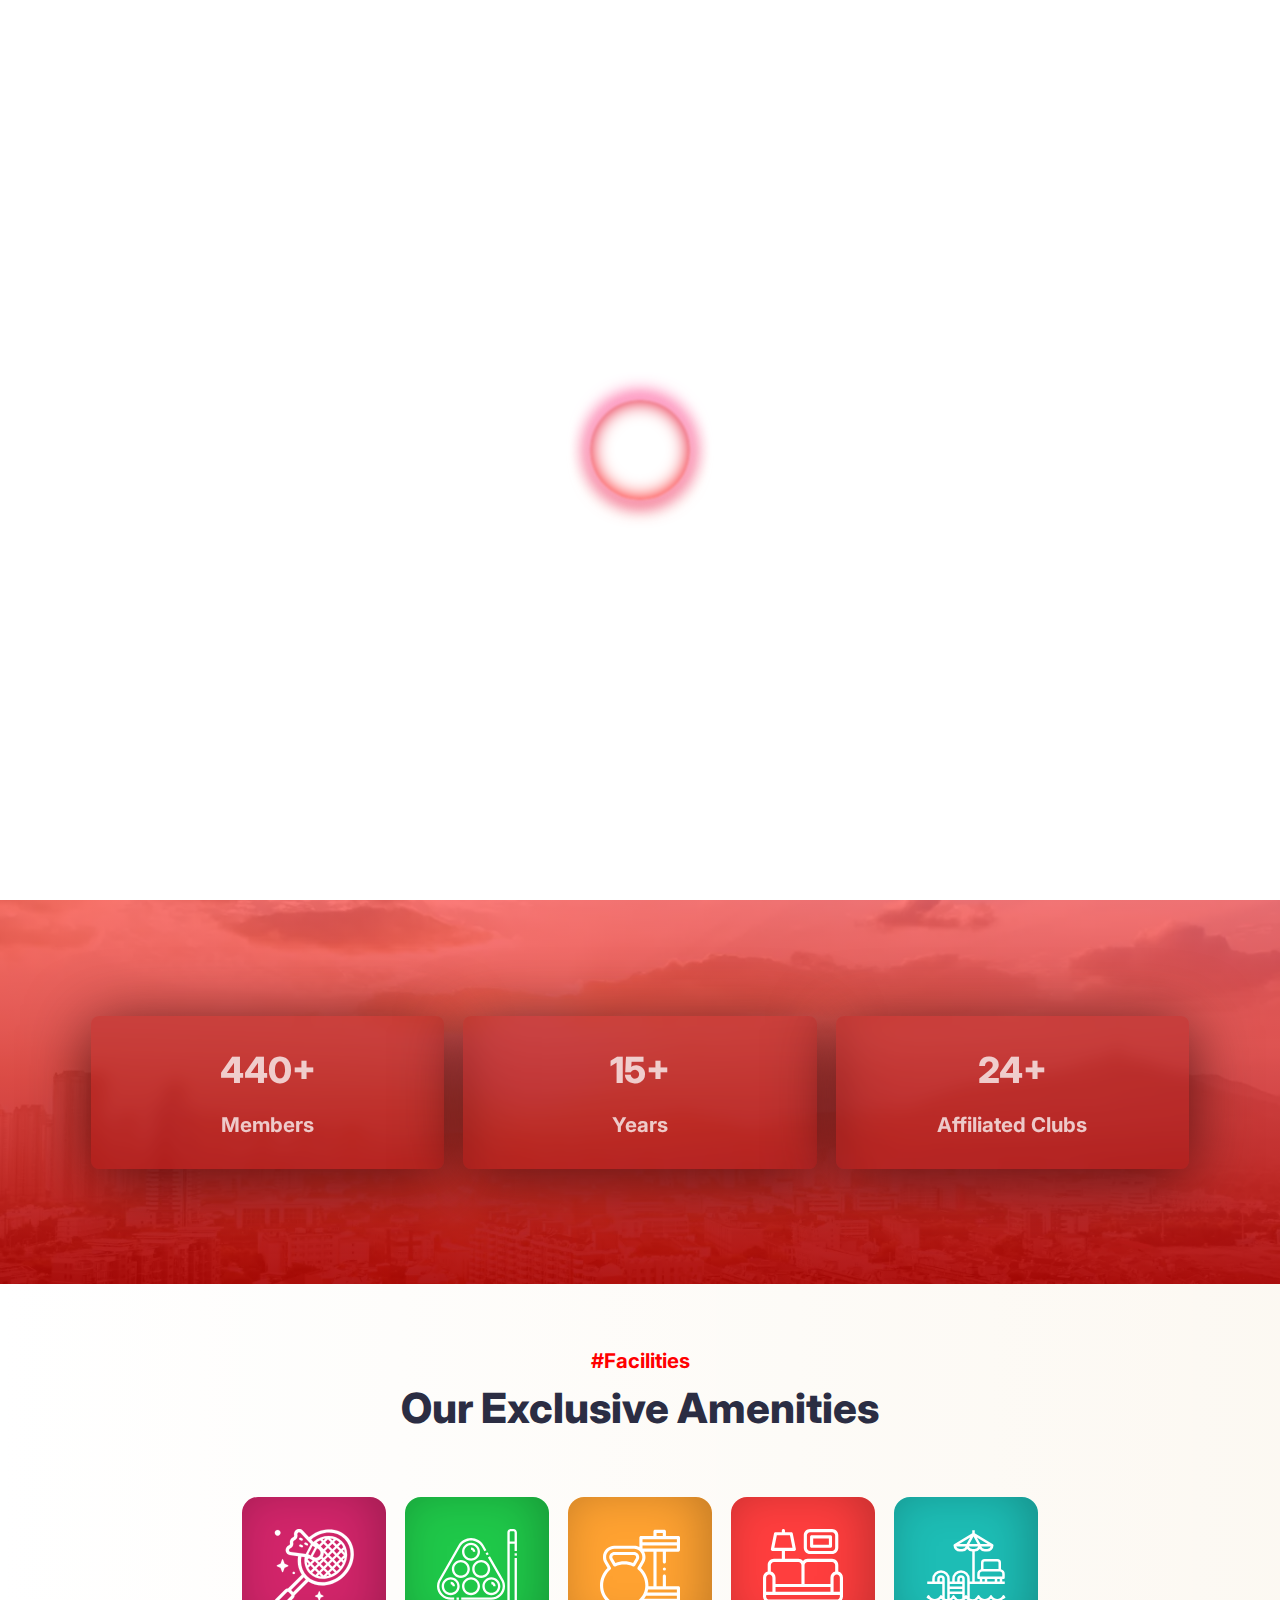
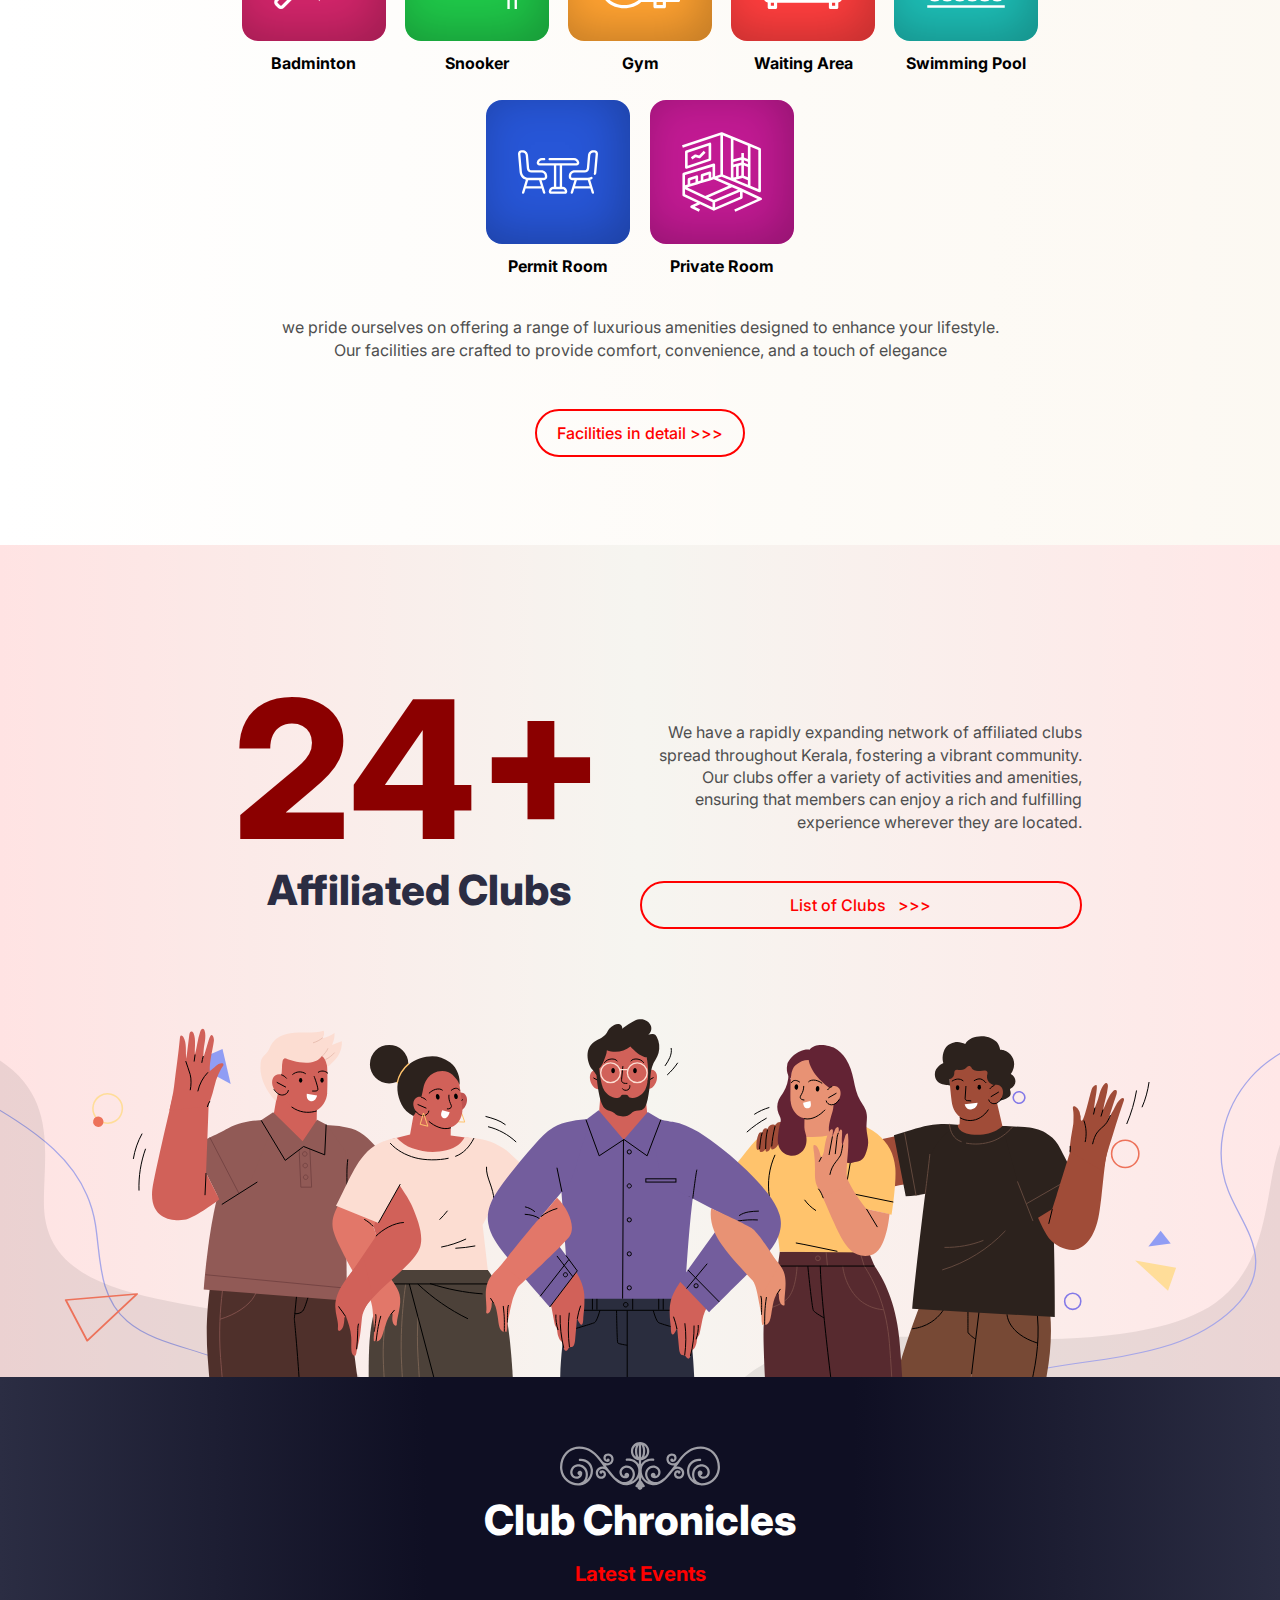
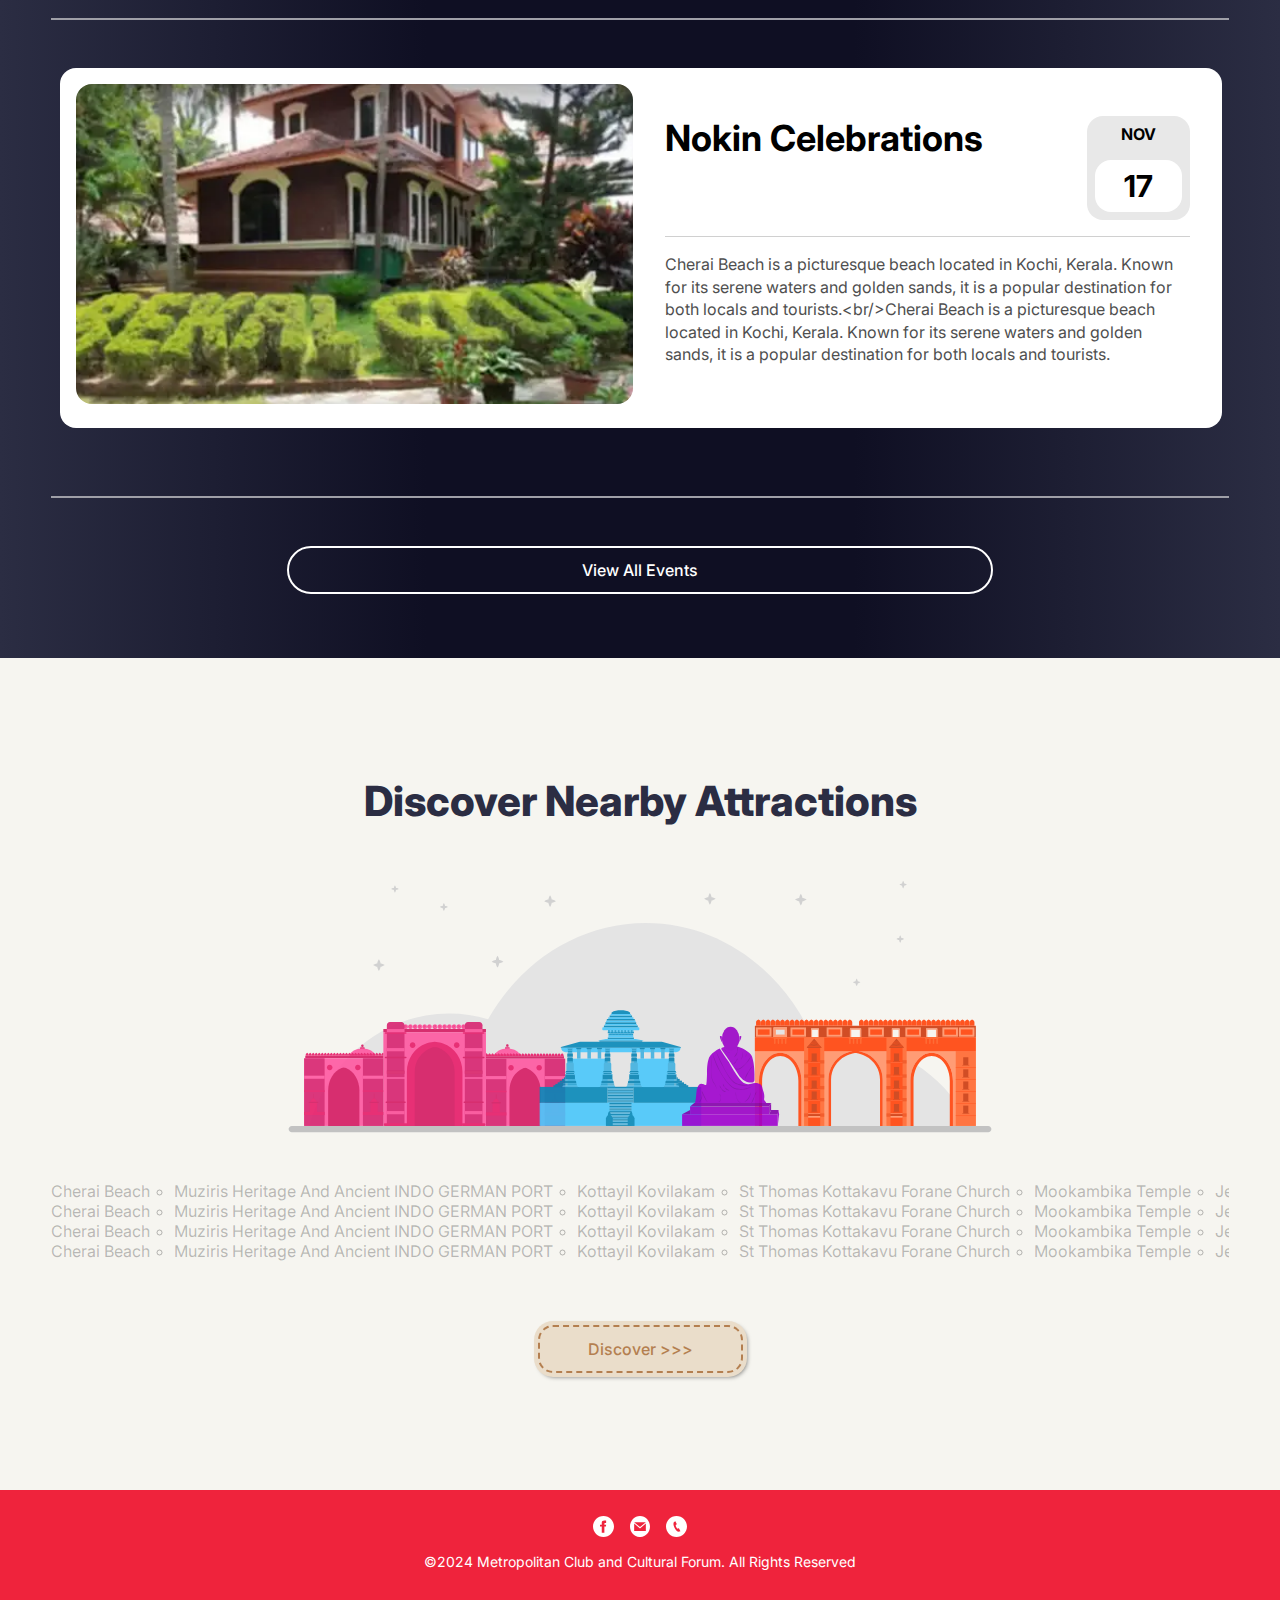
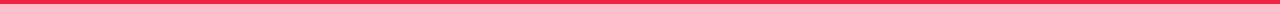
==== commit 26f50d88: "fixed linking issue with relative paths" ====
--- a/index.html
+++ b/index.html
@@ -10,9 +10,9 @@
         href="https://fonts.googleapis.com/css2?family=Inter:ital,opsz,wght@0,14..32,100..900;1,14..32,100..900&family=Lato:ital,wght@0,100;0,300;0,400;0,700;0,900;1,100;1,300;1,400;1,700;1,900&family=Lobster&display=swap"
         rel="stylesheet" />
     <link rel="stylesheet"
-        href="https://cdnjs.cloudflare.com/ajax/libs/OwlCarousel2/2.3.4/.assets/owl.carousel.min.css" />
+        href="https://cdnjs.cloudflare.com/ajax/libs/OwlCarousel2/2.3.4/./assets/owl.carousel.min.css" />
     <link rel="stylesheet"
-        href="https://cdnjs.cloudflare.com/ajax/libs/OwlCarousel2/2.3.4/.assets/owl.theme.default.min.css" />
+        href="https://cdnjs.cloudflare.com/ajax/libs/OwlCarousel2/2.3.4/./assets/owl.theme.default.min.css" />
     <link rel="stylesheet" href="styles/resets.css" />
     <link rel="stylesheet" href="styles/support.css" />
     <link rel="stylesheet" href="styles/index.css" />
